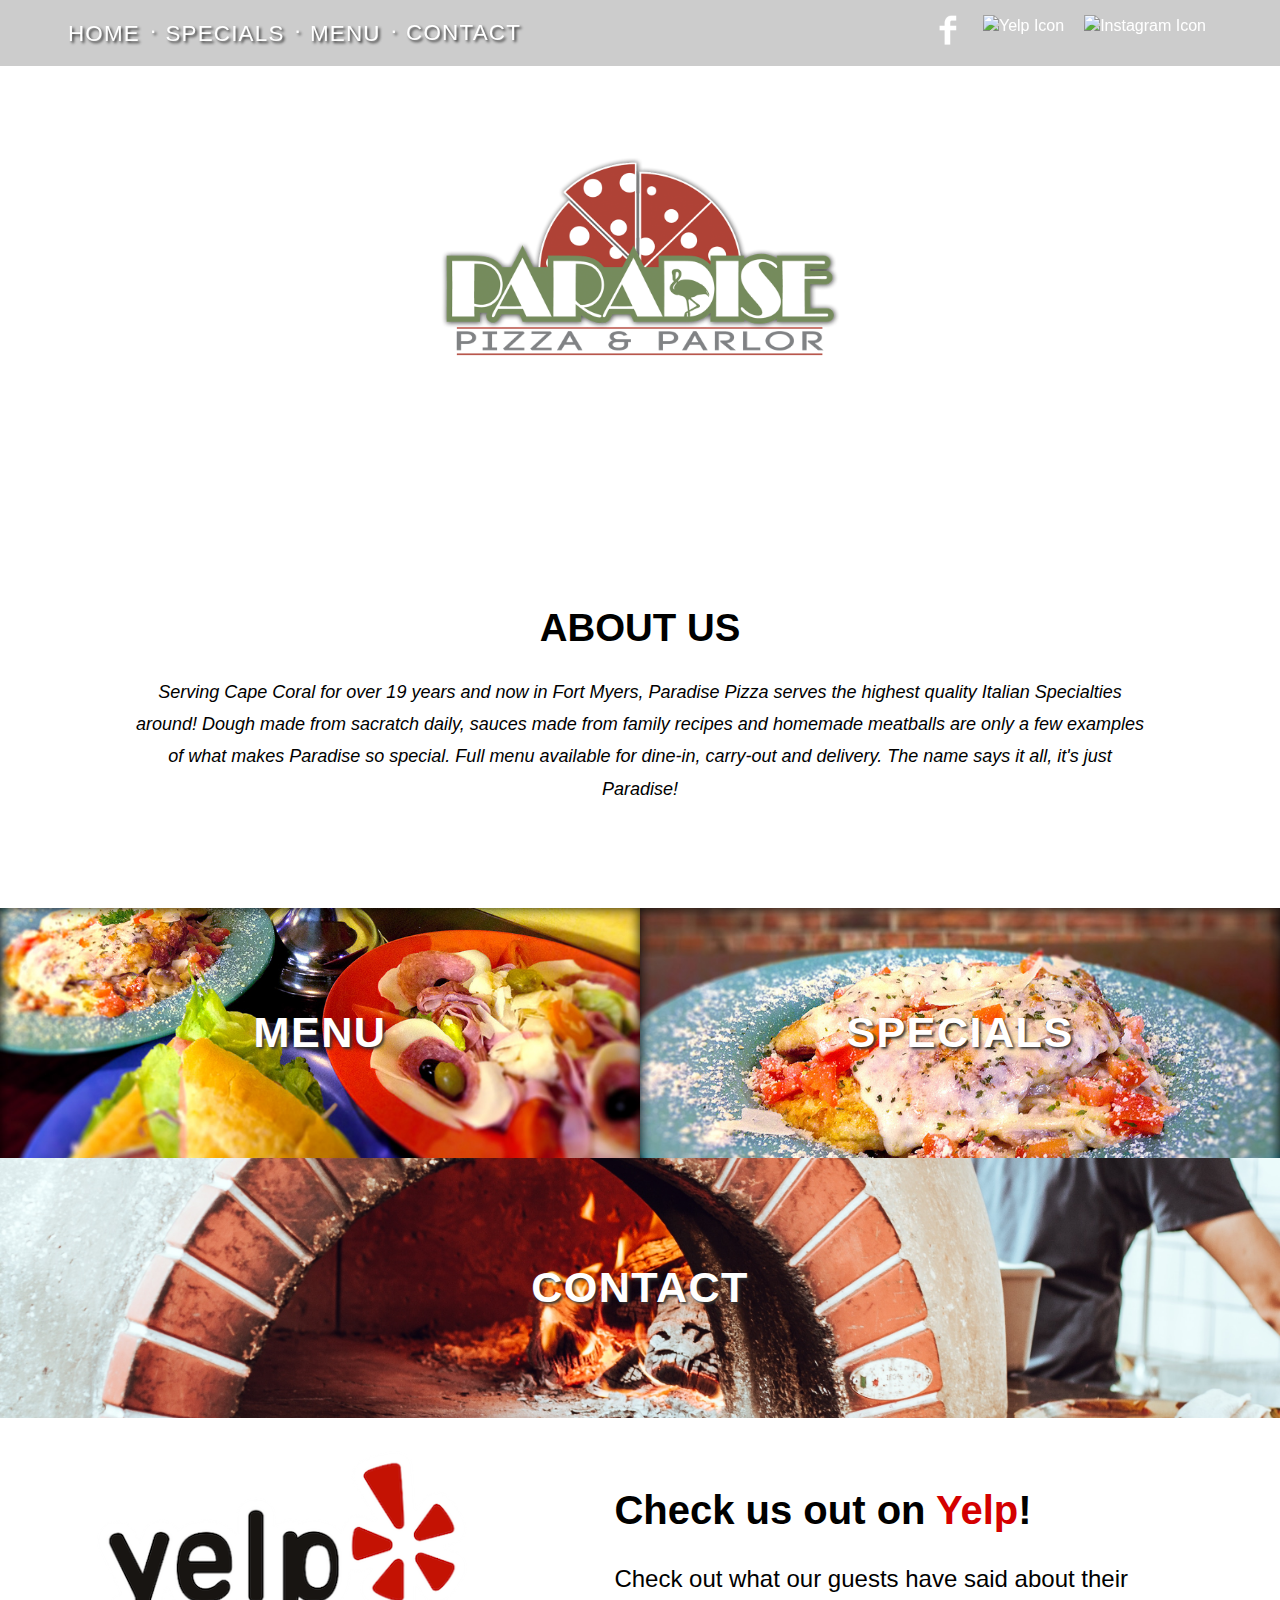
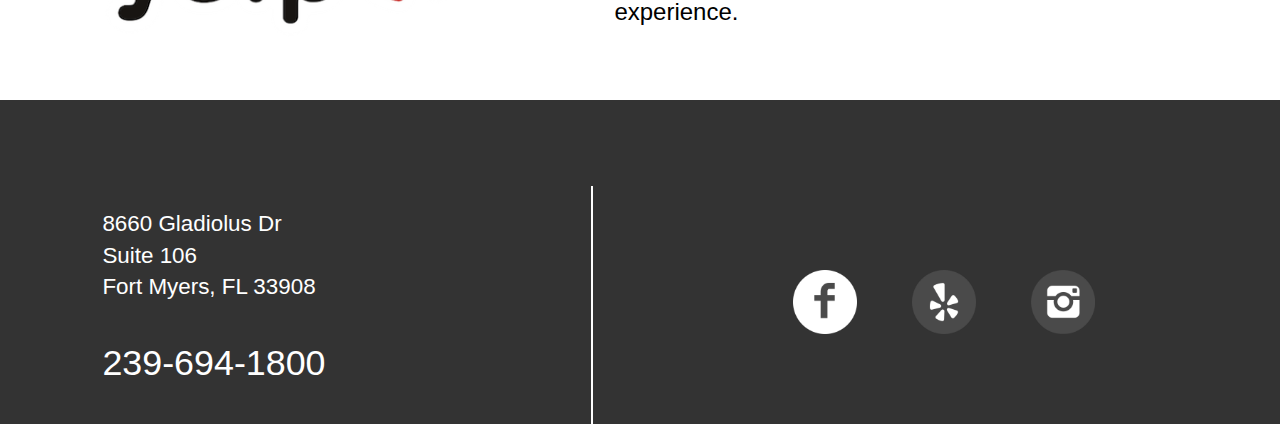
==== index.html @ 2bd7b30c "first draft of main page" ====
<!DOCTYPE html>
<html>
   <head>
      <meta charset="utf-8">
      <title>Paradise Pizza | Ft. Myers</title>
      <link rel="stylesheet" href="css/style.css">
      <meta name="viewport" content="width=device-width, initial-scale=1">
      <script
     src="https://code.jquery.com/jquery-2.2.4.min.js"
     integrity="sha256-BbhdlvQf/xTY9gja0Dq3HiwQF8LaCRTXxZKRutelT44="
     crossorigin="anonymous"></script>
   </head>
   <body>
      <header>
         <ul class="main-nav">
            <li><a id="item-1" href="#">HOME<span class="nav-dot">.</span></a></li>
            <li><a href="#">SPECIALS<span class="nav-dot">.</span></a></li>
            <li><a href="#">MENU<span class="nav-dot">.</span></a></li>
            <li><a id="item-4" href="#">CONTACT</a></li>
         </ul>
         <ul class="icons">
            <li><a class="item-5 item" href="#"><img src="images/Facebook_White_logo.png" alt="Facebook Icon"></a></li>
            <li><a class="item-6 item" href="#"><img src="images/Yelp_White_logo.png" alt="Yelp Icon"></a></li>
            <li><a class="item-7 item" href="#"><img src="images/IG_White_logo.png" alt="Instagram Icon"></a></li>
         </ul>
      </header>
      <main class="banner" data-stellar-background-ratio="0.5">
         <img class="banner-logo" src="images/Paradise-Main-Logo.png" alt="Paradise Pizza Logo">
      </main>
      <section class="about">
         <h1>ABOUT US</h1>
         <p><em>Serving Cape Coral for over 19 years and now in Fort Myers, Paradise Pizza serves the highest quality Italian Specialties around! Dough made from sacratch daily, sauces made from family recipes and homemade meatballs are only a few examples of what makes Paradise so special. Full menu available for dine-in, carry-out and delivery. The name says it all, it's just Paradise!</em></p>
      </section>
      <div class="mid">
         <section class="mid-container">
            <section class="menu">
               <h2><a href="#">MENU</a></h2>
            </section>
            <section class="specials">
               <h2><a href="#">SPECIALS</a></h2>
            </section>
         </section>
         <section class="contact">
            <h2><a href="#">CONTACT</a></h2>
         </section>
      </div>
      <section class="last">
         <div class="yelp-logo">
            <img src="images/front_page.png" alt="Yelp Icon">
         </div>
         <div class="yelp-description">
            <h3>Check us out on <span class="red">Yelp</span>!</h3>
            <p>Check out what our guests have said about their experience.</p>
         </div>
      </section>

      <footer>
         <div class="info">
            <p>8660 Gladiolus Dr<br/>
               Suite 106 <br/>
               Fort Myers, FL 33908</p>
            <p class="number">239-694-1800</p>
         </div>
         <ul class="icon-footer">
            <li><a href="#"><img src="images/facebook.png" alt="Facebook Icon"></a></li>
            <li><a href="#"><img src="images/yelp.png" alt="Yelp Icon"></a></li>
            <li><a href="#"><img src="images/instagram.png" alt="Instagram Icon"></a></li>
         </ul>

      </footer>
   <script src="js/jquery.stellar.min.js"></script>
   <script src="js/app.js"></script>
   </body>
</html>
---- css/style.css ----
/*******************************
       Base Element Styles
********************************/

* {
   box-sizing: border-box;
}

body {
   margin: 0 auto;
   padding: 0;
   line-height: 1.4;
   font-family: 'Helvetica Nueu', sans-serif;
}

ul {
  margin: 0;
  padding: 0;
  list-style: none;
}

a {
   text-decoration: none;
   color: white;
}

/*******************************
       Base Layout Styles
********************************/

.hidden {
  display: none;
}

header {
   width: 100%;
   background-color: rgba(0,0,0,0.2);
   z-index: 20;
}

.main-nav {
   margin: 0 5%;
   letter-spacing: 1.2px;
}

.main-nav a {
	text-align: center;
	display: block;
	padding: 10px 14px;
   color: white;
   text-transform: uppercase;
}

.main-nav a:hover {
	font-weight: bold;
}

.icons {
   margin: 0 5%;
}

.icons a {
   display: block;
}

.icons img:hover {
   opacity: .7;
}

main {
   background-attachment: fixed;
   margin: 0;
}

.banner {
   background: url('../images/splash.jpg');
   background-repeat: no-repeat;
   background-size: cover;
   width: 100%;
   display: flex;
   flex-direction: column;
   justify-content: center;
}

.banner-logo {
   margin: 0 auto;
}

.about {
   display: flex;
   flex-direction: column;
   text-align: center;
   width: 70vw;
   margin: 0 auto;
}

.mid-container {
   display: flex;
   flex-direction: row;
}

.menu {
   background: url('../images/slider_asstd.jpg');

}

.specials {
   background: url('../images/slider_pasta2.jpg');

}

.contact {
   background: url('../images/splash-contact.jpg');
   background-repeat: no-repeat;
   background-size: cover;
   background-position:  center 55%;
   width: 100%;
   height: 110px;
   display: flex;
   flex-direction: column;
   justify-content: center;
   text-align: center;
   color: white;
   text-shadow: 2px 2px 3px #333;
   letter-spacing: 1.4px;
}

.menu, .specials {
   background-repeat: no-repeat;
   background-size: cover;
   width: 50%;
   height: 150px;
   display: flex;
   flex-direction: column;
   justify-content: center;
   text-align: center;
   color: white;
   text-shadow: 2px 2px 3px #333;
   letter-spacing: 1.4px;
}

.menu:hover, .specials:hover, .contact:hover {
	opacity: 0.7;
}

.last {
   display: flex;
   flex-direction: row;
   align-items: center;
}

footer {
   padding-right: 8%;
}

footer, .icon-footer {
   background-color: #333;
   display: flex;
   justify-content: center;
   color: white;
   margin-top: 8%;
   padding-left: 8%;
}

.info {
   width: 50%;
   border-right: 2px solid white;
   margin-top: 8%;
   align-self: center;
}

.info p {
   margin-right: 20%;
}

.icon-footer {
   width: 50%;
   height: 50%;
   margin-left: 10%;
   display: flex;
   align-self: center;
}


.icon-footer li {
   margin-right: 15px;
}


/***************************
       MEDIA QUERIES
***************************/

@media only screen and (min-width: 320px) {
   header {
      background-color: #333;
   }

   #item-1 {
      padding-top: 4%;
   }

   #item-4 {
      padding-bottom: 4%;
   }

   .main-nav a {
      padding: 6px 6px;
      font-size: 1em;
   }

   .nav-dot {
      display: none;
   }

   .icons {
      display: none;
      justify-content: center;
   }

   .banner {
      background-position: 30% 110%;
      height: 30vh;
   }

   .banner-logo {
      margin: 0 auto 8% auto;
      width: 200px;
      position: relative;
   }

   .about h1 {
      margin-top: 8%;
      margin-bottom: 0;
      font-size: 1.8em;
   }

   .about p {
      font-size: .95em;
      margin-bottom: 10%;
      margin-top: 2%;
   }

   .last {
      padding-top: 25px;
      height: 20vh;
   }

   .yelp-logo {
      margin: 0 6%;
      width: 30%
   }
   .yelp-logo img {
      width: 38vw;
   }

   .yelp-description {
      margin: 0 6%;
   }

   .yelp-description h3 {
      font-size: 1.2em;
      letter-spacing: 1.4;
      margin-bottom: 0;
   }

   .yelp-description p {
      font-size: 0.85em;
      margin-top: 2%;
   }

   .red {
      color: #D40000;
   }

   .icon-footer img {
      width: 10vw;
   }

   .info {
      font-size: 0.82em;
   }

   .number {
      font-size: 1.25em;
      letter-spacing: 1.6;
   }
}

@media (min-width: 480px){
   header, .main-nav, .icons {
      display: flex;
   }

   header {
      background-color: rgba(0,0,0,0.2);
      justify-content: space-between;
      flex-direction: row;
      position: fixed;
   }

   .main-nav a {
      padding: 10px 2px;
      font-size: .85em;
      text-shadow: 2px 2px 3px #333;
   }

   #item-1 {
      padding-top: 10px;
   }

   #item-4 {
      padding-top: 15px;
      padding-bottom: 4%;
   }

   .nav-dot {
      display:inline;
      padding-left: 4px;
      vertical-align: super;
      text-align: center;
   }

   .icons img {
      width: 20px;
   }

   .icons a {
      padding: 15px 10px;
   }

   .banner {
      height: 40vh;
   }

   .banner-logo {
      margin: 0 auto 2% auto;
      width: 300px;
   }

   .about {
      width: 80vw;
   }
   .about h1 {
      font-size: 1.8em;
   }

   .about p {
      font-size: .95em;
      line-height: 1.6;
      margin-top: 0;
   }

   .menu, .specials {
      height: 250px;
      font-size: 1.2em;
   }

   .contact {
      height: 150px;
      font-size: 1.2em;
   }

   .last {
      padding-top: 40px;
   }

   .yelp-logo img {
      width: 32vw;
   }

   .yelp-description p {
      margin-top: 4%;
   }

   .icon-footer img {
      width: 8vw;
   }

}

@media (min-width: 720px){
   .main-nav a {
   	padding: 10px 4px;
   }

   #item-1 {
      padding-top: 10px;
   }

   #item-4 {
      padding-bottom: 4%;
   }

   .main-nav a {
      font-size: 1.05em;
   }

   .nav-dot {
      padding-left: 10px;
   }

   .icons img {
      width: 25px;
   }

   .banner {
      height: 50vh;
   }

   .banner-logo {
      height: 200px;
      width: 400px;
   }

   .about h1 {
      font-size: 2.2em;
      margin-top: 6%;
      margin-bottom: 2%;
   }

   .about p {
      font-size: 1.05em;
      line-height: 1.65;
   }

   .menu, .specials, .contact {
      font-size: 1.6em;
   }

   .contact {
      height: 200px;
   }

   .last {
      padding-top: 60px;
   }

   .yelp-description h3 {
      font-size: 2em;

   }
   .yelp-description p {
      margin-top: 4%;
      font-size: 1em;
   }

   .icon-footer img {
      width: 6vw;
      margin-right: 20px;
   }

   .info {
      font-size: 1em;
   }

   .number {
      font-size: 1.4em;
      letter-spacing: 1.6;
   }


}

@media (min-width: 1025px){

   #item-4 {
      padding-top: 17px;
      padding-bottom: 4%;
   }

   .icons img {
      width: 30px;
   }

   .main-nav a {
      font-size: 1.4em;
   }

   .banner {
      height: 60vh;
   }

   .about h1 {
      font-size: 2.4em;
      margin-top: 6%;
      margin-bottom: 2%;
   }

   .about p {
      font-size: 1.125em;
      line-height: 1.8;
   }

   .menu, .specials, .contact {
      font-size: 1.8em;
   }

   .contact {
      height: 260px;
   }

   .last {
      padding-top: 80px;
   }

   .yelp-description h3 {
      font-size: 2.5em;

   }
   .yelp-description p {
      font-size: 1.5em;
      flex-flow: wrap;
   }

   .icon-footer {
      margin-left: 8%;
   }

   .icon-footer img {
      width: 5vw;
      margin-right: 40px;
   }

   .info {
      font-size: 1.4em;
   }

   .number {
      font-size: 1.6em;
      letter-spacing: 1.6;
   }

}
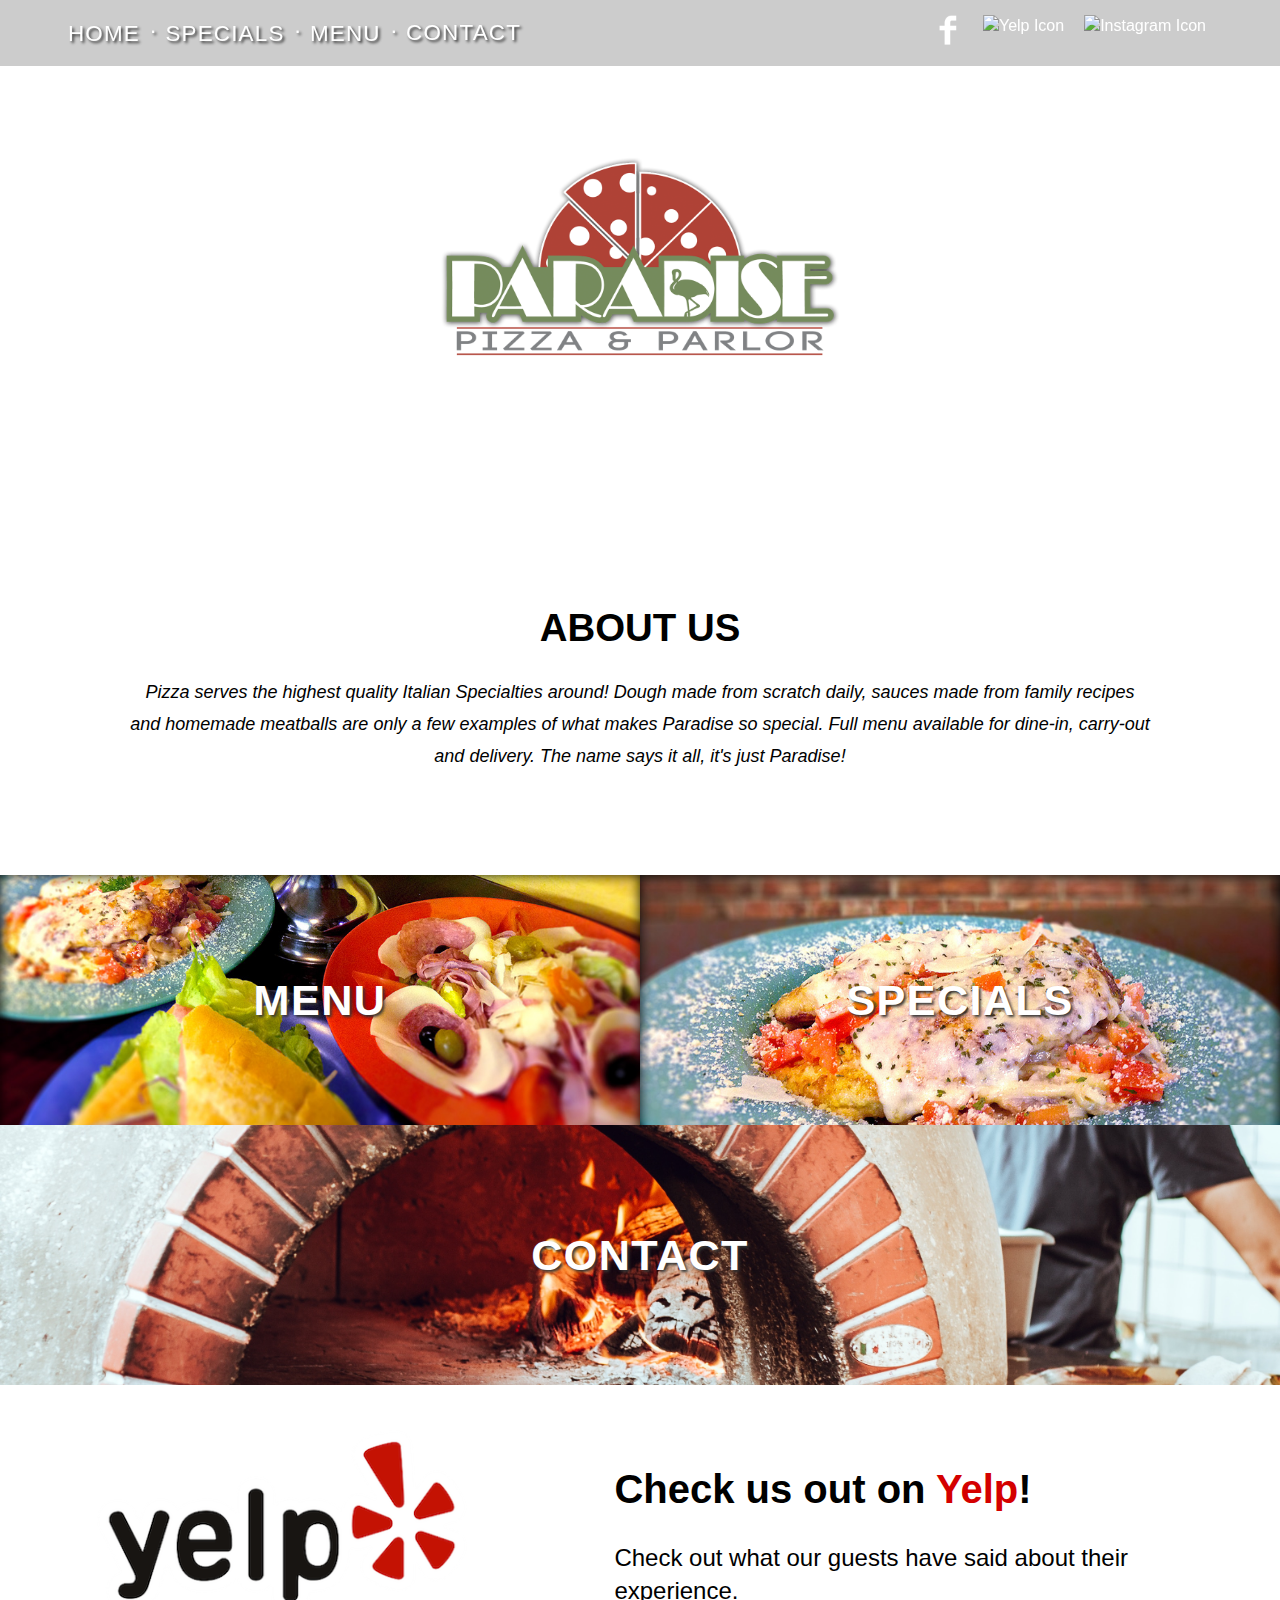
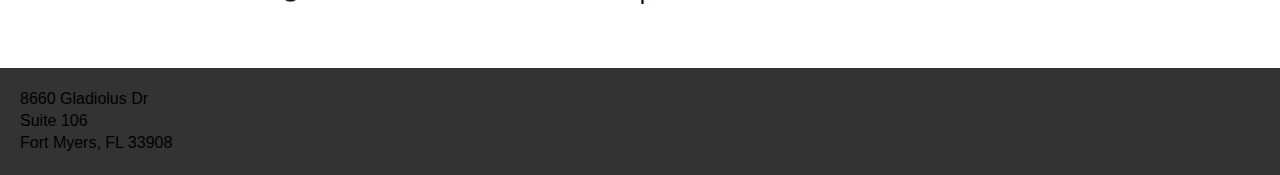
==== commit 2750d447: "changed the padding on yelp section" ====
--- a/index.html
+++ b/index.html
@@ -29,7 +29,7 @@
       </main>
       <section class="about">
          <h1>ABOUT US</h1>
-         <p><em>Serving Cape Coral for over 19 years and now in Fort Myers, Paradise Pizza serves the highest quality Italian Specialties around! Dough made from sacratch daily, sauces made from family recipes and homemade meatballs are only a few examples of what makes Paradise so special. Full menu available for dine-in, carry-out and delivery. The name says it all, it's just Paradise!</em></p>
+         <p><em>Pizza serves the highest quality Italian Specialties around! Dough made from scratch daily, sauces made from family recipes and homemade meatballs are only a few examples of what makes Paradise so special. Full menu available for dine-in, carry-out and delivery. The name says it all, it's just Paradise!</em></p>
       </section>
       <div class="mid">
          <section class="mid-container">
@@ -53,10 +53,17 @@
             <p>Check out what our guests have said about their experience.</p>
          </div>
       </section>
+      <footer>
+         <section>
+            <p>8660 Gladiolus Dr<br/>
+               Suite 106 <br/>
+               Fort Myers, FL 33908</p>
+         </section>
+      </footer>
 
-      <footer>
+      <!-- <footer>
          <div class="info">
-            <p>8660 Gladiolus Dr<br/>
+            <p class="address">8660 Gladiolus Dr<br/>
                Suite 106 <br/>
                Fort Myers, FL 33908</p>
             <p class="number">239-694-1800</p>
@@ -67,7 +74,7 @@
             <li><a href="#"><img src="images/instagram.png" alt="Instagram Icon"></a></li>
          </ul>
 
-      </footer>
+      </footer> -->
    <script src="js/jquery.stellar.min.js"></script>
    <script src="js/app.js"></script>
    </body>
--- a/css/style.css
+++ b/css/style.css
@@ -1,10 +1,6 @@
 /*******************************
        Base Element Styles
 ********************************/
-
-* {
-   box-sizing: border-box;
-}
 
 body {
    margin: 0 auto;
@@ -150,7 +146,19 @@
 }
 
 footer {
+   /*margin-top: 2%;*/
+   background-color: #333;
+   position: inherit;
+   padding: 20px;
+}
+
+footer p {
+   margin: 0 auto;
+}
+
+/*footer {
    padding-right: 8%;
+   margin-top: 100px;
 }
 
 footer, .icon-footer {
@@ -158,22 +166,26 @@
    display: flex;
    justify-content: center;
    color: white;
-   margin-top: 8%;
    padding-left: 8%;
-}
+}*/
 
 .info {
    width: 50%;
    border-right: 2px solid white;
-   margin-top: 8%;
    align-self: center;
+
 }
 
 .info p {
    margin-right: 20%;
 }
 
-.icon-footer {
+.address {
+   padding-top: 50px;
+
+}
+
+/*.icon-footer {
    width: 50%;
    height: 50%;
    margin-left: 10%;
@@ -184,7 +196,7 @@
 
 .icon-footer li {
    margin-right: 15px;
-}
+}*/
 
 
 /***************************
@@ -242,7 +254,8 @@
    }
 
    .last {
-      padding-top: 25px;
+      padding-top: 2%;
+      padding-bottom: 2%;
       height: 20vh;
    }
 
@@ -273,9 +286,9 @@
       color: #D40000;
    }
 
-   .icon-footer img {
-      width: 10vw;
-   }
+   /*.icon-footer img {
+      width: 25px;
+   }*/
 
    .info {
       font-size: 0.82em;
@@ -361,9 +374,9 @@
       font-size: 1.2em;
    }
 
-   .last {
+   /*.last {
       padding-top: 40px;
-   }
+   }*/
 
    .yelp-logo img {
       width: 32vw;
@@ -373,9 +386,9 @@
       margin-top: 4%;
    }
 
-   .icon-footer img {
-      width: 8vw;
-   }
+   /*.icon-footer img {
+      width: 25px;
+   }*/
 
 }
 
@@ -432,9 +445,9 @@
       height: 200px;
    }
 
-   .last {
+   /*.last {
       padding-top: 60px;
-   }
+   }*/
 
    .yelp-description h3 {
       font-size: 2em;
@@ -445,10 +458,10 @@
       font-size: 1em;
    }
 
-   .icon-footer img {
-      width: 6vw;
+   /*.icon-footer img {
+      width: 30px;
       margin-right: 20px;
-   }
+   }*/
 
    .info {
       font-size: 1em;
@@ -501,7 +514,8 @@
    }
 
    .last {
-      padding-top: 80px;
+      padding-top: 4%;
+      padding-bottom: 4%;
    }
 
    .yelp-description h3 {
@@ -513,21 +527,21 @@
       flex-flow: wrap;
    }
 
-   .icon-footer {
+   /*.icon-footer {
       margin-left: 8%;
    }
 
    .icon-footer img {
-      width: 5vw;
+      width: 35px;
       margin-right: 40px;
-   }
+   }*/
 
    .info {
+      font-size: 1.05em;
+   }
+
+   .number {
       font-size: 1.4em;
-   }
-
-   .number {
-      font-size: 1.6em;
       letter-spacing: 1.6;
    }
 
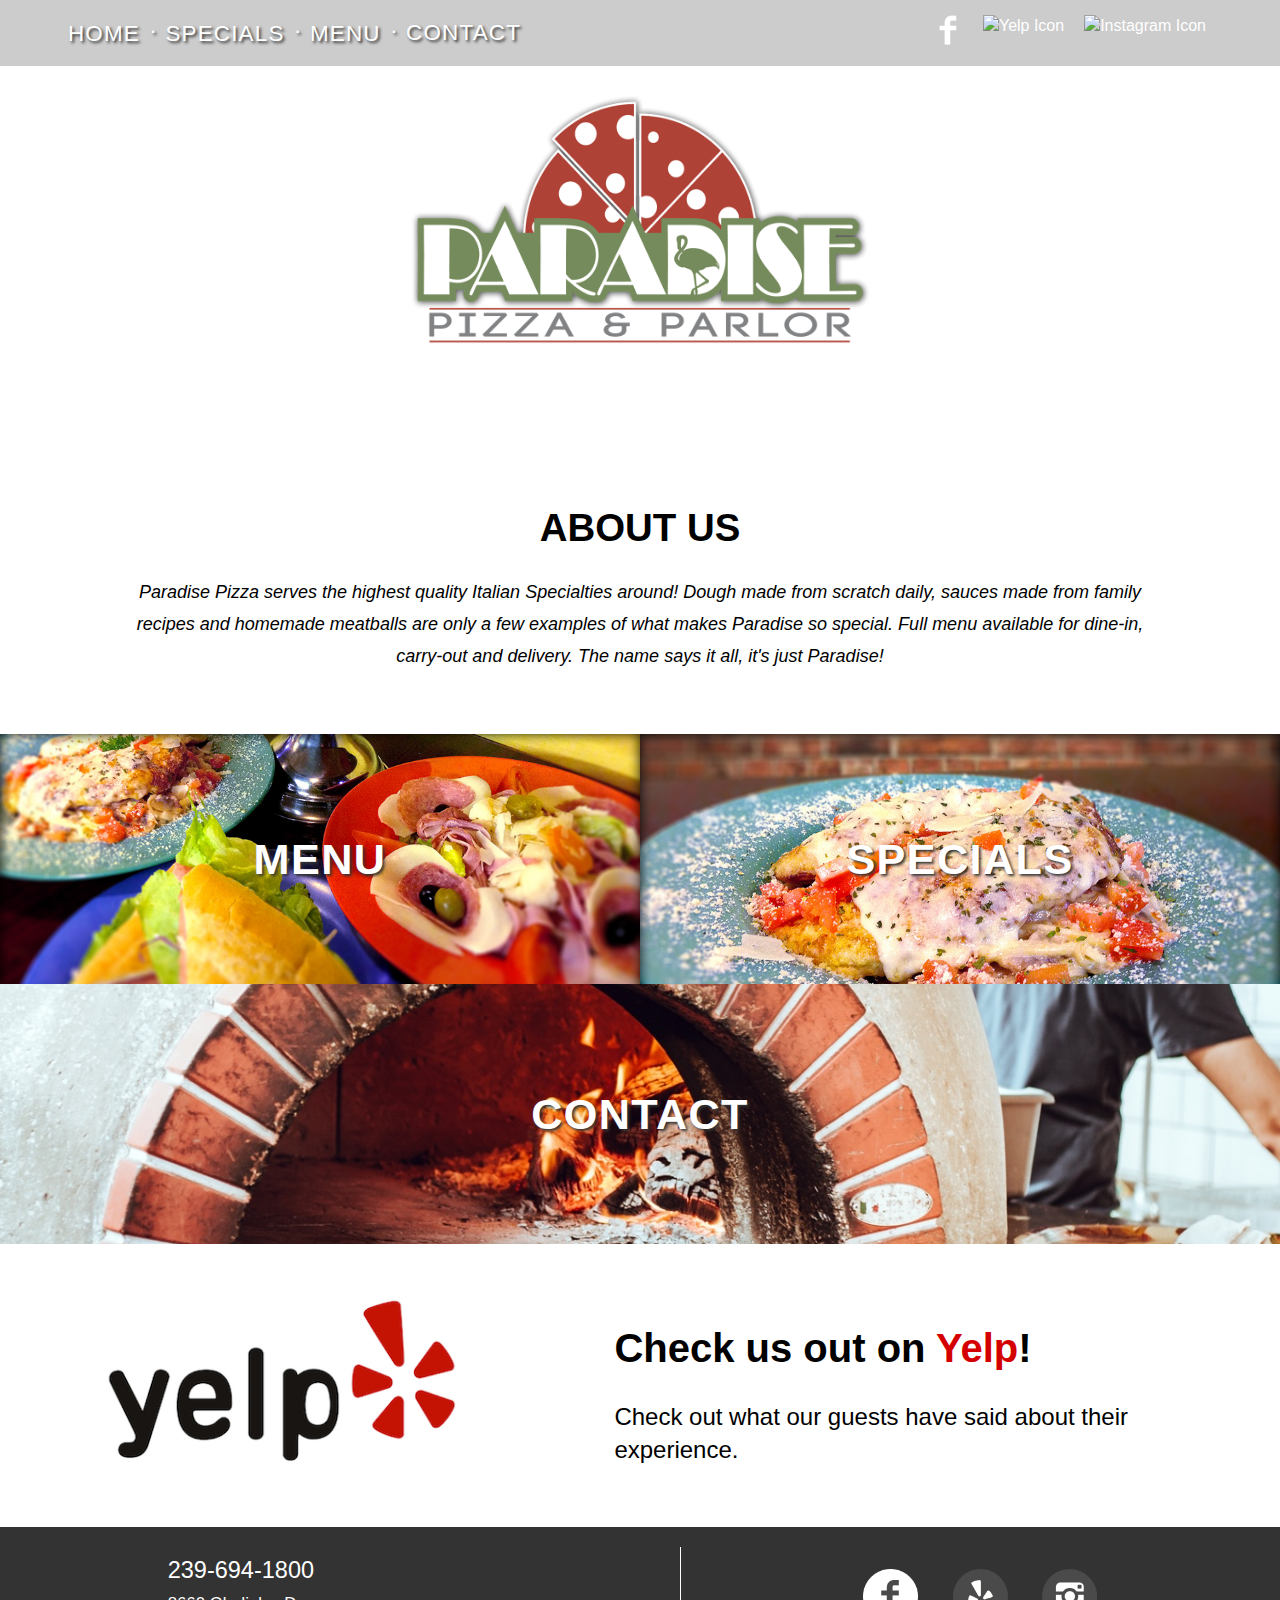
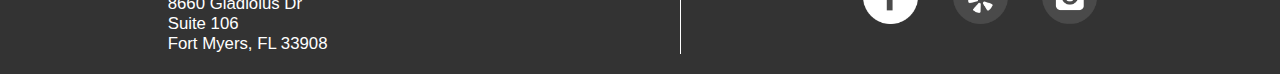
==== commit ef9710c2: "fixed footer and margins for banner section" ====
--- a/index.html
+++ b/index.html
@@ -29,7 +29,7 @@
       </main>
       <section class="about">
          <h1>ABOUT US</h1>
-         <p><em>Pizza serves the highest quality Italian Specialties around! Dough made from scratch daily, sauces made from family recipes and homemade meatballs are only a few examples of what makes Paradise so special. Full menu available for dine-in, carry-out and delivery. The name says it all, it's just Paradise!</em></p>
+         <p><em>Paradise Pizza serves the highest quality Italian Specialties around! Dough made from scratch daily, sauces made from family recipes and homemade meatballs are only a few examples of what makes Paradise so special. Full menu available for dine-in, carry-out and delivery. The name says it all, it's just Paradise!</em></p>
       </section>
       <div class="mid">
          <section class="mid-container">
@@ -54,10 +54,22 @@
          </div>
       </section>
       <footer>
-         <section>
-            <p>8660 Gladiolus Dr<br/>
-               Suite 106 <br/>
-               Fort Myers, FL 33908</p>
+         <section class="footer">
+            <div class="info">
+               <p class="number">239-694-1800</p>
+               <p>8660 Gladiolus Dr<br/>
+                  Suite 106 <br/>
+                  Fort Myers, FL 33908
+               </p>
+            </div>
+            <div class="icons icons-footer-container">
+               <ul class="icon-footer">
+                  <li><a href="#"><img src="images/facebook.png" alt="Facebook Icon"></a></li>
+                  <li><a href="#"><img src="images/yelp.png" alt="Yelp Icon"></a></li>
+                  <li><a href="#"><img src="images/instagram.png" alt="Instagram Icon"></a></li>
+               </ul>
+            </div>
+
          </section>
       </footer>
 
--- a/css/style.css
+++ b/css/style.css
@@ -146,34 +146,33 @@
 }
 
 footer {
-   /*margin-top: 2%;*/
+   display: flex;
+   flex-direction: column;
    background-color: #333;
    position: inherit;
-   padding: 20px;
+   color: white;
+}
+
+.footer {
+   display: flex;
+   flex-direction: row;
+   align-items: center;
 }
 
 footer p {
-   margin: 0 auto;
-}
-
-/*footer {
-   padding-right: 8%;
-   margin-top: 100px;
-}
-
-footer, .icon-footer {
-   background-color: #333;
-   display: flex;
-   justify-content: center;
-   color: white;
-   padding-left: 8%;
-}*/
+   margin: 10px auto 0 auto;
+   line-height: normal;
+}
+
+.icon-footer {
+   display: inline-block;
+}
 
 .info {
-   width: 50%;
-   border-right: 2px solid white;
-   align-self: center;
-
+   display: inline-block;
+   width: 40%;
+   margin: 20px 0 20px auto;
+   border-right: 1px solid white;
 }
 
 .info p {
@@ -182,22 +181,19 @@
 
 .address {
    padding-top: 50px;
-
-}
-
-/*.icon-footer {
-   width: 50%;
-   height: 50%;
-   margin-left: 10%;
-   display: flex;
-   align-self: center;
-}
-
+}
+
+.icons-footer-container {
+   margin: 0 auto;
+}
 
 .icon-footer li {
-   margin-right: 15px;
-}*/
-
+   display: inline-block;
+}
+
+.icon-footer li a {
+   text-align: center;
+}
 
 /***************************
        MEDIA QUERIES
@@ -232,11 +228,13 @@
 
    .banner {
       background-position: 30% 110%;
-      height: 30vh;
+      /*height: 30vh;*/
+      height: 220px;
+
    }
 
    .banner-logo {
-      margin: 0 auto 8% auto;
+      margin: 0 auto 6% auto;
       width: 200px;
       position: relative;
    }
@@ -249,7 +247,7 @@
 
    .about p {
       font-size: .95em;
-      margin-bottom: 10%;
+      margin-bottom: 8%;
       margin-top: 2%;
    }
 
@@ -286,10 +284,6 @@
       color: #D40000;
    }
 
-   /*.icon-footer img {
-      width: 25px;
-   }*/
-
    .info {
       font-size: 0.82em;
    }
@@ -297,6 +291,15 @@
    .number {
       font-size: 1.25em;
       letter-spacing: 1.6;
+   }
+
+   .icons-footer-container {
+      display: flex;
+   }
+
+   .icons-footer-container img {
+      width: 45px;
+      margin: 0 5px;
    }
 }
 
@@ -309,7 +312,7 @@
       background-color: rgba(0,0,0,0.2);
       justify-content: space-between;
       flex-direction: row;
-      position: fixed;
+      position: absolute;
    }
 
    .main-nav a {
@@ -343,17 +346,20 @@
    }
 
    .banner {
-      height: 40vh;
+      /*height: 40vh;*/
+      height: 280px;
+
    }
 
    .banner-logo {
-      margin: 0 auto 2% auto;
-      width: 300px;
+      margin: 0 auto;
+      width: 280px;
    }
 
    .about {
       width: 80vw;
    }
+
    .about h1 {
       font-size: 1.8em;
    }
@@ -386,9 +392,9 @@
       margin-top: 4%;
    }
 
-   /*.icon-footer img {
-      width: 25px;
-   }*/
+   .icons-footer-container img {
+      width: 45px;
+   }
 
 }
 
@@ -418,7 +424,8 @@
    }
 
    .banner {
-      height: 50vh;
+      /*height: 50vh;*/
+      height: 380px;
    }
 
    .banner-logo {
@@ -433,6 +440,7 @@
    }
 
    .about p {
+      margin-bottom: 6%;
       font-size: 1.05em;
       line-height: 1.65;
    }
@@ -458,11 +466,6 @@
       font-size: 1em;
    }
 
-   /*.icon-footer img {
-      width: 30px;
-      margin-right: 20px;
-   }*/
-
    .info {
       font-size: 1em;
    }
@@ -472,6 +475,10 @@
       letter-spacing: 1.6;
    }
 
+   .icons-footer-container img {
+      width: 50px;
+   }
+
 
 }
 
@@ -491,12 +498,17 @@
    }
 
    .banner {
-      height: 60vh;
+      /*height: 60vh;*/
+      height: 440px;
+   }
+
+   .banner-logo {
+      height: 250px;
+      width: 460px;
    }
 
    .about h1 {
       font-size: 2.4em;
-      margin-top: 6%;
       margin-bottom: 2%;
    }
 
@@ -527,15 +539,6 @@
       flex-flow: wrap;
    }
 
-   /*.icon-footer {
-      margin-left: 8%;
-   }
-
-   .icon-footer img {
-      width: 35px;
-      margin-right: 40px;
-   }*/
-
    .info {
       font-size: 1.05em;
    }
@@ -545,4 +548,8 @@
       letter-spacing: 1.6;
    }
 
-}
+   .icons-footer-container img {
+      width: 55px;
+   }
+
+}
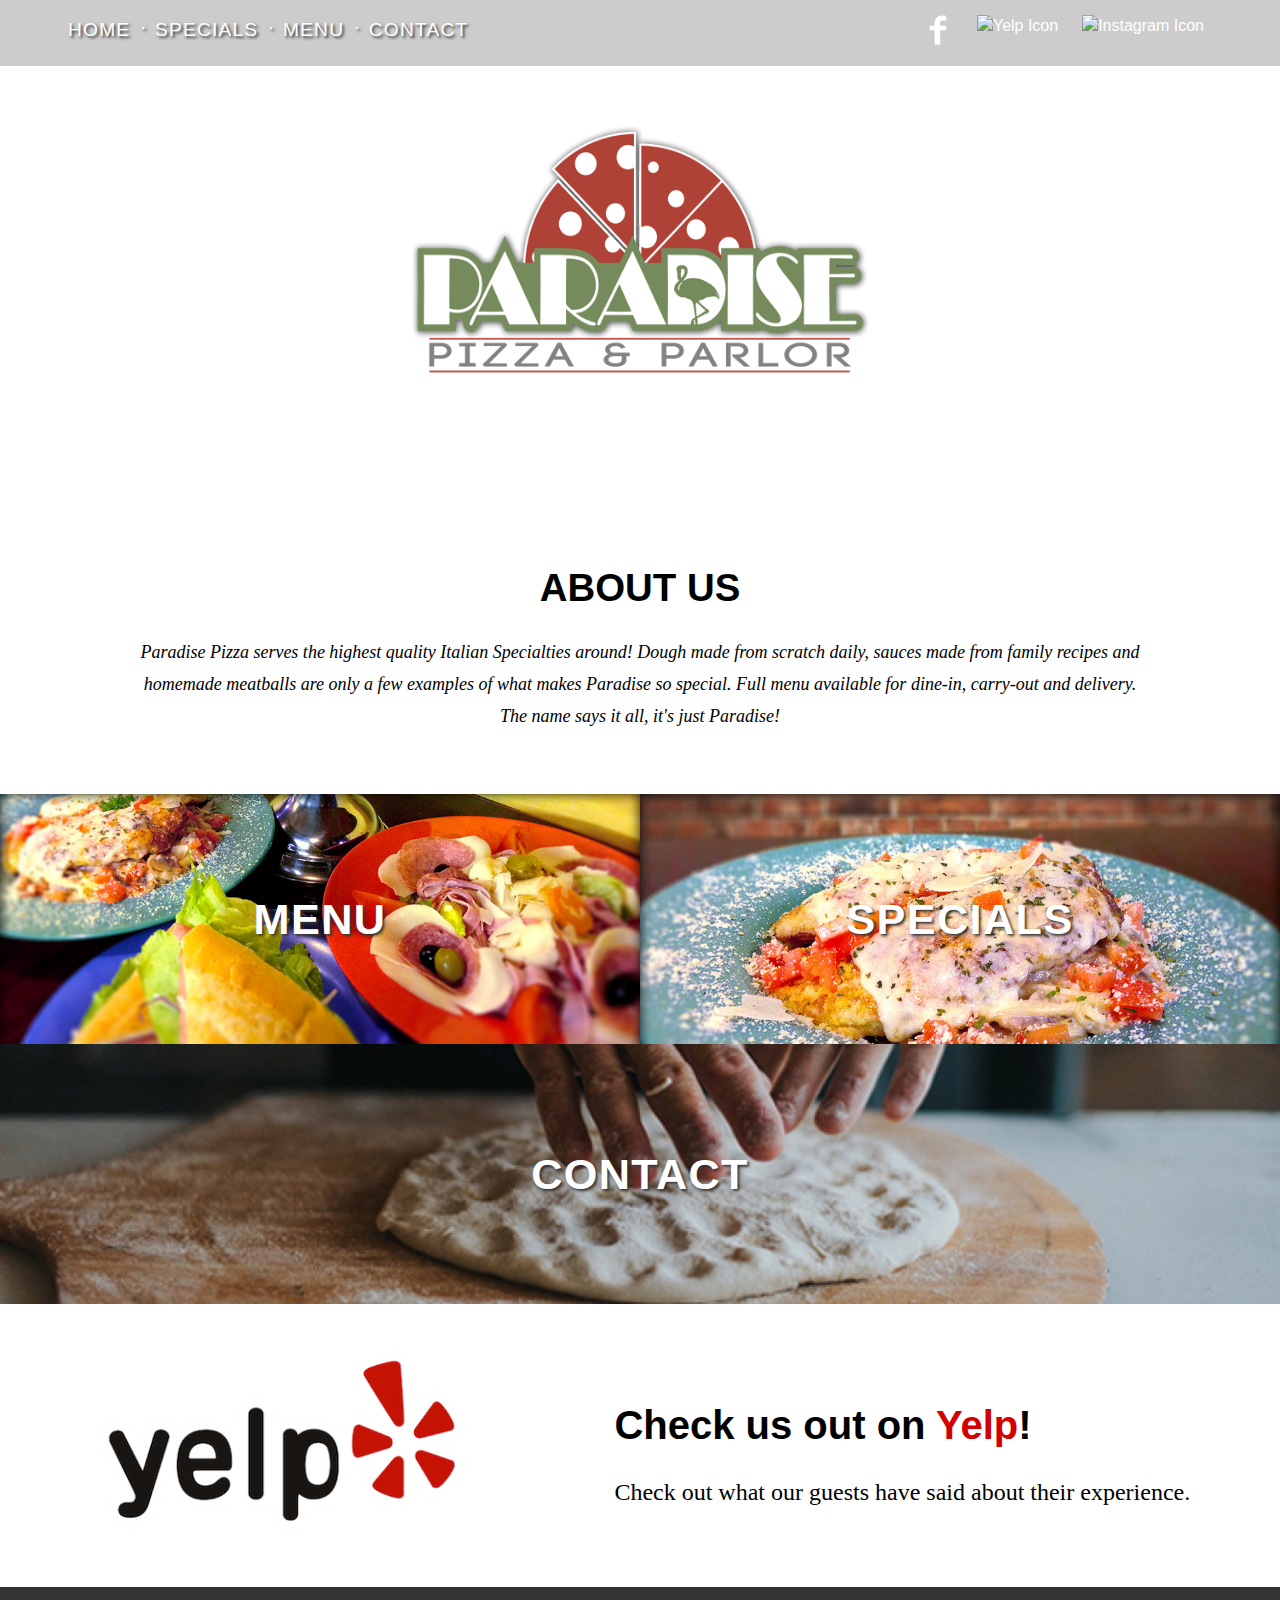
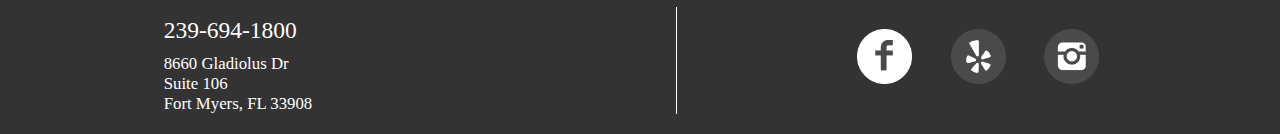
==== commit 44a6d0c7: "added google maps to contact page and modified font" ====
--- a/index.html
+++ b/index.html
@@ -3,25 +3,53 @@
    <head>
       <meta charset="utf-8">
       <title>Paradise Pizza | Ft. Myers</title>
+      <link rel="stylesheet" href="css/header-footer.css">
       <link rel="stylesheet" href="css/style.css">
       <meta name="viewport" content="width=device-width, initial-scale=1">
       <script
      src="https://code.jquery.com/jquery-2.2.4.min.js"
      integrity="sha256-BbhdlvQf/xTY9gja0Dq3HiwQF8LaCRTXxZKRutelT44="
      crossorigin="anonymous"></script>
+     <script>
+     (function(i,s,o,g,r,a,m){i['GoogleAnalyticsObject']=r;i[r]=i[r]||function(){
+        (i[r].q=i[r].q||[]).push(arguments)},i[r].l=1*new Date();a=s.createElement(o),
+        m=s.getElementsByTagName(o)[0];a.async=1;a.src=g;m.parentNode.insertBefore(a,m)
+     })(window,document,'script','https://www.google-analytics.com/analytics.js','ga');
+
+     ga('create', 'UA-103733063-1', 'auto');
+     ga('require', 'displayfeatures');
+     ga('send', 'pageview');
+
+     </script>
    </head>
    <body>
       <header>
+         <!--Mobile Nav -->
+         <div class="menu-toggle openBtn">
+            <div class="hamburger"></div>
+         </div>
+      <div id="nav" class="overlay">
+         <div class="mobile-header">
+            <a href="#" class="closeBtn">&times;</a>
+         </div>
+         <nav class="mobile overlay">
+            <a href="index.html">HOME</a>
+            <a href="specials.html">SPECIALS</a>
+            <a href="menu.html">MENU</a>
+            <a href="contact.html">CONTACT</a>
+         </nav>
+      </div>
+      <!--End Mobile Nav -->
          <ul class="main-nav">
-            <li><a id="item-1" href="#">HOME<span class="nav-dot">.</span></a></li>
-            <li><a href="#">SPECIALS<span class="nav-dot">.</span></a></li>
-            <li><a href="#">MENU<span class="nav-dot">.</span></a></li>
-            <li><a id="item-4" href="#">CONTACT</a></li>
+            <li><a id="item-1" href="index.html">HOME<span class="nav-dot">.</span></a></li>
+            <li><a href="specials.html">SPECIALS<span class="nav-dot">.</span></a></li>
+            <li><a href="menu.html">MENU<span class="nav-dot">.</span></a></li>
+            <li><a id="item-4" href="contact.html">CONTACT</a></li>
          </ul>
          <ul class="icons">
-            <li><a class="item-5 item" href="#"><img src="images/Facebook_White_logo.png" alt="Facebook Icon"></a></li>
-            <li><a class="item-6 item" href="#"><img src="images/Yelp_White_logo.png" alt="Yelp Icon"></a></li>
-            <li><a class="item-7 item" href="#"><img src="images/IG_White_logo.png" alt="Instagram Icon"></a></li>
+            <li><a class="item-5 item" href="https://www.facebook.com/Paradise-Pizza-Ft-Myers-403911583098489/?fref=ts" target="_blank"><img src="images/Facebook_White_logo.png" alt="Facebook Icon"></a></li>
+            <li><a class="item-6 item" href="https://www.yelp.com/biz/paradise-pizza-fort-myers-fort-myers-2" target="_blank"><img src="images/Yelp_White_logo.png" alt="Yelp Icon"></a></li>
+            <li><a class="item-7 item" href="https://www.instagram.com/paradisepizzafm/" target="_blank"><img src="images/IG_White_logo.png" alt="Instagram Icon"></a></li>
          </ul>
       </header>
       <main class="banner" data-stellar-background-ratio="0.5">
@@ -34,19 +62,19 @@
       <div class="mid">
          <section class="mid-container">
             <section class="menu">
-               <h2><a href="#">MENU</a></h2>
+               <h2><a href="menu.html">MENU</a></h2>
             </section>
             <section class="specials">
-               <h2><a href="#">SPECIALS</a></h2>
+               <h2><a href="specials.html">SPECIALS</a></h2>
             </section>
          </section>
          <section class="contact">
-            <h2><a href="#">CONTACT</a></h2>
+            <h2><a href="contact.html">CONTACT</a></h2>
          </section>
       </div>
       <section class="last">
          <div class="yelp-logo">
-            <img src="images/front_page.png" alt="Yelp Icon">
+            <a href="https://www.yelp.com/biz/paradise-pizza-fort-myers-fort-myers-2" target="_blank"><img src="images/front_page.png" alt="Yelp Icon"></a>
          </div>
          <div class="yelp-description">
             <h3>Check us out on <span class="red">Yelp</span>!</h3>
@@ -54,6 +82,7 @@
          </div>
       </section>
       <footer>
+         <a id="scroll-to-top" href="#" title="Scroll to Top" style="display: inline; opacity:1">Top</a>
          <section class="footer">
             <div class="info">
                <p class="number">239-694-1800</p>
@@ -64,29 +93,13 @@
             </div>
             <div class="icons icons-footer-container">
                <ul class="icon-footer">
-                  <li><a href="#"><img src="images/facebook.png" alt="Facebook Icon"></a></li>
-                  <li><a href="#"><img src="images/yelp.png" alt="Yelp Icon"></a></li>
-                  <li><a href="#"><img src="images/instagram.png" alt="Instagram Icon"></a></li>
+                  <li><a href="https://www.facebook.com/Paradise-Pizza-Ft-Myers-403911583098489/?fref=ts" target="_blank"><img src="images/facebook.png" alt="Facebook Icon"></a></li>
+                  <li><a href="https://www.yelp.com/biz/paradise-pizza-fort-myers-fort-myers-2" target="_blank"><img src="images/yelp.png" alt="Yelp Icon"></a></li>
+                  <li><a href="https://www.instagram.com/paradisepizzafm/" target="_blank"><img src="images/instagram.png" alt="Instagram Icon"></a></li>
                </ul>
             </div>
-
          </section>
       </footer>
-
-      <!-- <footer>
-         <div class="info">
-            <p class="address">8660 Gladiolus Dr<br/>
-               Suite 106 <br/>
-               Fort Myers, FL 33908</p>
-            <p class="number">239-694-1800</p>
-         </div>
-         <ul class="icon-footer">
-            <li><a href="#"><img src="images/facebook.png" alt="Facebook Icon"></a></li>
-            <li><a href="#"><img src="images/yelp.png" alt="Yelp Icon"></a></li>
-            <li><a href="#"><img src="images/instagram.png" alt="Instagram Icon"></a></li>
-         </ul>
-
-      </footer> -->
    <script src="js/jquery.stellar.min.js"></script>
    <script src="js/app.js"></script>
    </body>
--- a/css/header-footer.css
+++ b/css/header-footer.css
@@ -0,0 +1,363 @@
+/*******************************
+       Base Element Styles
+********************************/
+
+body {
+   max-height: 100%;
+   margin: 0 auto;
+   padding: 0;
+   line-height: 1.4;
+   font-family: 'Helvetica Nueu', sans-serif;
+}
+
+ul {
+  margin: 0;
+  padding: 0;
+  list-style: none;
+}
+
+a {
+   text-decoration: none;
+   color: white;
+}
+
+/*******************************
+       Base Layout Styles
+********************************/
+
+header {
+   width: 100%;
+   background-color: rgba(0,0,0,0.2);
+   z-index: 20;
+}
+
+main {
+   background-attachment: fixed;
+   margin: 0;
+}
+
+.main-nav, nav {
+   margin: 0 5%;
+   letter-spacing: 1.2px;
+}
+
+.main-nav a, nav a {
+	text-align: center;
+	display: block;
+	padding: 10px 14px;
+   color: white;
+   text-transform: uppercase;
+}
+
+.main-nav a:hover, nav a:hover {
+	font-weight: bold;
+   letter-spacing: 2.2px;
+}
+
+.icons {
+   margin: 0 5%;
+}
+
+.icons a {
+   display: block;
+}
+
+.icons img:hover {
+   opacity: .7;
+}
+
+footer {
+   display: flex;
+   flex-direction: column;
+   background-color: #333;
+   position: inherit;
+   color: white;
+}
+
+.footer {
+   display: flex;
+   flex-direction: row;
+   align-items: center;
+}
+
+footer p {
+   margin: 10px auto 0 auto;
+   line-height: normal;
+}
+
+.icon-footer {
+   display: inline-block;
+}
+
+.info {
+   display: inline-block;
+   width: 40%;
+   margin: 20px 0 20px auto;
+   border-right: 1px solid white;
+}
+
+.info p {
+   margin-right: 20%;
+}
+
+.icons-footer-container {
+   margin: 0 auto;
+}
+
+.icon-footer li {
+   display: inline-block;
+}
+
+.icon-footer li a {
+   text-align: center;
+}
+
+/***************************
+       MEDIA QUERIES
+***************************/
+
+@media only screen and (min-width: 320px) {
+
+   /*.menu-toggle.active .hamburger {
+      background-color: rgba(0,0,0,0);
+   }
+
+   .menu-toggle.active .hamburger:before {
+      top: 2%;
+      transform: rotate(45deg);
+   }
+
+   .menu-toggle.active .hamburger:after {
+      bottom: 6%;
+      transform: rotate(135deg);
+   }*/
+
+   .main-nav, .nav-dot {
+      display: none;
+   }
+
+
+   .overlay a {
+      display: block;
+   }
+
+   .menu-toggle {
+     padding: 1em 0.8em;
+     position: absolute;
+     cursor: pointer;
+     z-index: 100;
+     margin-top: 15px;
+     margin-left: 8px;
+     background-color: rgba(0, 0, 0, 0.2);
+     border-radius: 4px;
+   }
+
+
+   .hamburger, .hamburger::before,
+   .hamburger::after {
+      content: '';
+      display: block;
+      background: #FFF;
+      height: 3px;
+      width: 1.4em;
+      border-radius: 3px;
+      /*position: absolute;*/
+      transition: .5s;
+   }
+
+   .hamburger::before {
+      transform: translateY(-8px);
+   }
+
+   .hamburger::after {
+      transform: translateY(5px);
+   }
+
+   .overlay {
+      position: fixed;
+      top: 0;
+      left: 0;
+      width: 0%;
+      height: 48%;
+      background-color: #333;
+      overflow-x: hidden;
+      z-index: 1000;
+      transition: all 0.5s;
+   }
+
+   .mobile {
+      position: relative;
+      top: 0;
+      width: 100%;
+      text-align: center;
+      margin: 0 auto;
+   }
+
+   .mobile-header {
+      display: flex;
+      flex-direction: row;
+      justify-content: space-between;
+      text-align: center;
+   }
+
+   a.closeBtn {
+      font-size: 36px;
+      color: #fff;
+   }
+
+   .closeBtn {
+      margin: 8px 0 25px 25px;
+      font-size: 20px;
+   }
+
+   nav a {
+      color: #fff;
+   }
+
+   .icons {
+      display: none;
+      justify-content: center;
+   }
+
+   .banner {
+      background-position: 30% 110%;
+      height: 240px;
+   }
+
+   .info {
+      font-size: 0.82em;
+   }
+
+   .number {
+      font-size: 1.25em;
+      letter-spacing: 1.6;
+   }
+
+   .icons-footer-container {
+      display: flex;
+   }
+
+   .icons-footer-container img {
+      width: 45px;
+      margin: 0 5px;
+   }
+}
+
+@media (min-width: 480px){
+
+   .menu-toggle {
+      margin-top: 25px;
+      margin-left: 18px;
+   }
+
+   .closeBtn {
+    margin: 14px 0 25px 25px;
+    font-size: 20px;
+   }
+
+   .icons-footer-container img {
+      width: 45px;
+   }
+
+   .banner {
+      height: 340px;
+   }
+
+}
+
+@media (min-width: 720px){
+
+   .menu-toggle, .mobile, .overlay, .mobile-header {
+     display: none;
+   }
+
+   header, .main-nav, .icons {
+      display: flex;
+   }
+
+   header {
+      background-color: rgba(0,0,0,0.2);
+      justify-content: space-between;
+      flex-direction: row;
+      position: absolute;
+   }
+
+   .main-nav a {
+      padding: 10px 4px;
+      font-size: 1.2em;
+      text-shadow: 2px 2px 3px #333;
+   }
+
+   #item-4 {
+      padding-top: 17px;
+      padding-bottom: 4%;
+   }
+
+   .nav-dot {
+      display:inline;
+      padding-left: 10px;
+      vertical-align: super;
+      text-align: center;
+   }
+
+   .icons img {
+      width: 25px;
+   }
+
+   .icons a {
+      padding: 15px 12px;
+   }
+
+   #nav {
+      display: none;
+   }
+
+   .banner {
+      height: 400px;
+   }
+
+   .info {
+      font-size: 1em;
+   }
+
+   .number {
+      font-size: 1.4em;
+      letter-spacing: 1.6;
+   }
+
+   .icons-footer-container img {
+      width: 50px;
+   }
+
+
+}
+
+@media (min-width: 1025px){
+
+   #item-4 {
+      padding-top: 17px;
+      padding-bottom: 4%;
+   }
+
+   .icons img {
+      width: 30px;
+   }
+
+   .banner {
+      height: 500px;
+   }
+
+   .info {
+      font-size: 1.05em;
+   }
+
+   .number {
+      font-size: 1.4em;
+      letter-spacing: 1.6;
+   }
+
+   .icons-footer-container img {
+      width: 55px;
+   }
+
+}
--- a/css/style.css
+++ b/css/style.css
@@ -3,6 +3,7 @@
 ********************************/
 
 body {
+   max-height: 100%;
    margin: 0 auto;
    padding: 0;
    line-height: 1.4;
@@ -20,48 +21,13 @@
    color: white;
 }
 
+p, small {
+   font-family: "Open Sans";
+}
+
 /*******************************
        Base Layout Styles
 ********************************/
-
-.hidden {
-  display: none;
-}
-
-header {
-   width: 100%;
-   background-color: rgba(0,0,0,0.2);
-   z-index: 20;
-}
-
-.main-nav {
-   margin: 0 5%;
-   letter-spacing: 1.2px;
-}
-
-.main-nav a {
-	text-align: center;
-	display: block;
-	padding: 10px 14px;
-   color: white;
-   text-transform: uppercase;
-}
-
-.main-nav a:hover {
-	font-weight: bold;
-}
-
-.icons {
-   margin: 0 5%;
-}
-
-.icons a {
-   display: block;
-}
-
-.icons img:hover {
-   opacity: .7;
-}
 
 main {
    background-attachment: fixed;
@@ -106,12 +72,11 @@
 }
 
 .contact {
-   background: url('../images/splash-contact.jpg');
+   background: url('../images/dough.jpg');
    background-repeat: no-repeat;
    background-size: cover;
-   background-position:  center 55%;
+   background-position:  center 80%;
    width: 100%;
-   height: 110px;
    display: flex;
    flex-direction: column;
    justify-content: center;
@@ -145,92 +110,16 @@
    align-items: center;
 }
 
-footer {
-   display: flex;
-   flex-direction: column;
-   background-color: #333;
-   position: inherit;
-   color: white;
-}
-
-.footer {
-   display: flex;
-   flex-direction: row;
-   align-items: center;
-}
-
-footer p {
-   margin: 10px auto 0 auto;
-   line-height: normal;
-}
-
-.icon-footer {
-   display: inline-block;
-}
-
-.info {
-   display: inline-block;
-   width: 40%;
-   margin: 20px 0 20px auto;
-   border-right: 1px solid white;
-}
-
-.info p {
-   margin-right: 20%;
-}
-
-.address {
-   padding-top: 50px;
-}
-
-.icons-footer-container {
-   margin: 0 auto;
-}
-
-.icon-footer li {
-   display: inline-block;
-}
-
-.icon-footer li a {
-   text-align: center;
-}
 
 /***************************
        MEDIA QUERIES
 ***************************/
 
 @media only screen and (min-width: 320px) {
-   header {
-      background-color: #333;
-   }
-
-   #item-1 {
-      padding-top: 4%;
-   }
-
-   #item-4 {
-      padding-bottom: 4%;
-   }
-
-   .main-nav a {
-      padding: 6px 6px;
-      font-size: 1em;
-   }
-
-   .nav-dot {
-      display: none;
-   }
-
-   .icons {
-      display: none;
-      justify-content: center;
-   }
 
    .banner {
       background-position: 30% 110%;
-      /*height: 30vh;*/
-      height: 220px;
-
+      height: 230px;
    }
 
    .banner-logo {
@@ -251,6 +140,10 @@
       margin-top: 2%;
    }
 
+   .contact {
+      height: 140px;
+   }
+
    .last {
       padding-top: 2%;
       padding-bottom: 2%;
@@ -284,71 +177,24 @@
       color: #D40000;
    }
 
-   .info {
-      font-size: 0.82em;
-   }
-
-   .number {
-      font-size: 1.25em;
-      letter-spacing: 1.6;
-   }
-
-   .icons-footer-container {
-      display: flex;
-   }
-
-   .icons-footer-container img {
-      width: 45px;
-      margin: 0 5px;
-   }
+   #scroll-to-top {
+      background: url('../images/scroll.png') no-repeat center center;
+      width: 32px;
+      height: 30px;
+      position: fixed;
+      right: 30px;
+      bottom: 30px;
+      cursor: pointer;
+      font-size: 0;
+      display: none;
+   }
+
 }
 
 @media (min-width: 480px){
-   header, .main-nav, .icons {
-      display: flex;
-   }
-
-   header {
-      background-color: rgba(0,0,0,0.2);
-      justify-content: space-between;
-      flex-direction: row;
-      position: absolute;
-   }
-
-   .main-nav a {
-      padding: 10px 2px;
-      font-size: .85em;
-      text-shadow: 2px 2px 3px #333;
-   }
-
-   #item-1 {
-      padding-top: 10px;
-   }
-
-   #item-4 {
-      padding-top: 15px;
-      padding-bottom: 4%;
-   }
-
-   .nav-dot {
-      display:inline;
-      padding-left: 4px;
-      vertical-align: super;
-      text-align: center;
-   }
-
-   .icons img {
-      width: 20px;
-   }
-
-   .icons a {
-      padding: 15px 10px;
-   }
 
    .banner {
-      /*height: 40vh;*/
-      height: 280px;
-
+      height: 340px;
    }
 
    .banner-logo {
@@ -380,10 +226,6 @@
       font-size: 1.2em;
    }
 
-   /*.last {
-      padding-top: 40px;
-   }*/
-
    .yelp-logo img {
       width: 32vw;
    }
@@ -392,40 +234,16 @@
       margin-top: 4%;
    }
 
-   .icons-footer-container img {
-      width: 45px;
-   }
-
+   #scroll-to-top {
+      width: 35px;
+      height: 35px;
+   }
 }
 
 @media (min-width: 720px){
-   .main-nav a {
-   	padding: 10px 4px;
-   }
-
-   #item-1 {
-      padding-top: 10px;
-   }
-
-   #item-4 {
-      padding-bottom: 4%;
-   }
-
-   .main-nav a {
-      font-size: 1.05em;
-   }
-
-   .nav-dot {
-      padding-left: 10px;
-   }
-
-   .icons img {
-      width: 25px;
-   }
 
    .banner {
-      /*height: 50vh;*/
-      height: 380px;
+      height: 400px;
    }
 
    .banner-logo {
@@ -453,10 +271,6 @@
       height: 200px;
    }
 
-   /*.last {
-      padding-top: 60px;
-   }*/
-
    .yelp-description h3 {
       font-size: 2em;
 
@@ -466,40 +280,12 @@
       font-size: 1em;
    }
 
-   .info {
-      font-size: 1em;
-   }
-
-   .number {
-      font-size: 1.4em;
-      letter-spacing: 1.6;
-   }
-
-   .icons-footer-container img {
-      width: 50px;
-   }
-
-
 }
 
 @media (min-width: 1025px){
 
-   #item-4 {
-      padding-top: 17px;
-      padding-bottom: 4%;
-   }
-
-   .icons img {
-      width: 30px;
-   }
-
-   .main-nav a {
-      font-size: 1.4em;
-   }
-
    .banner {
-      /*height: 60vh;*/
-      height: 440px;
+      height: 500px;
    }
 
    .banner-logo {
@@ -539,17 +325,4 @@
       flex-flow: wrap;
    }
 
-   .info {
-      font-size: 1.05em;
-   }
-
-   .number {
-      font-size: 1.4em;
-      letter-spacing: 1.6;
-   }
-
-   .icons-footer-container img {
-      width: 55px;
-   }
-
-}
+}
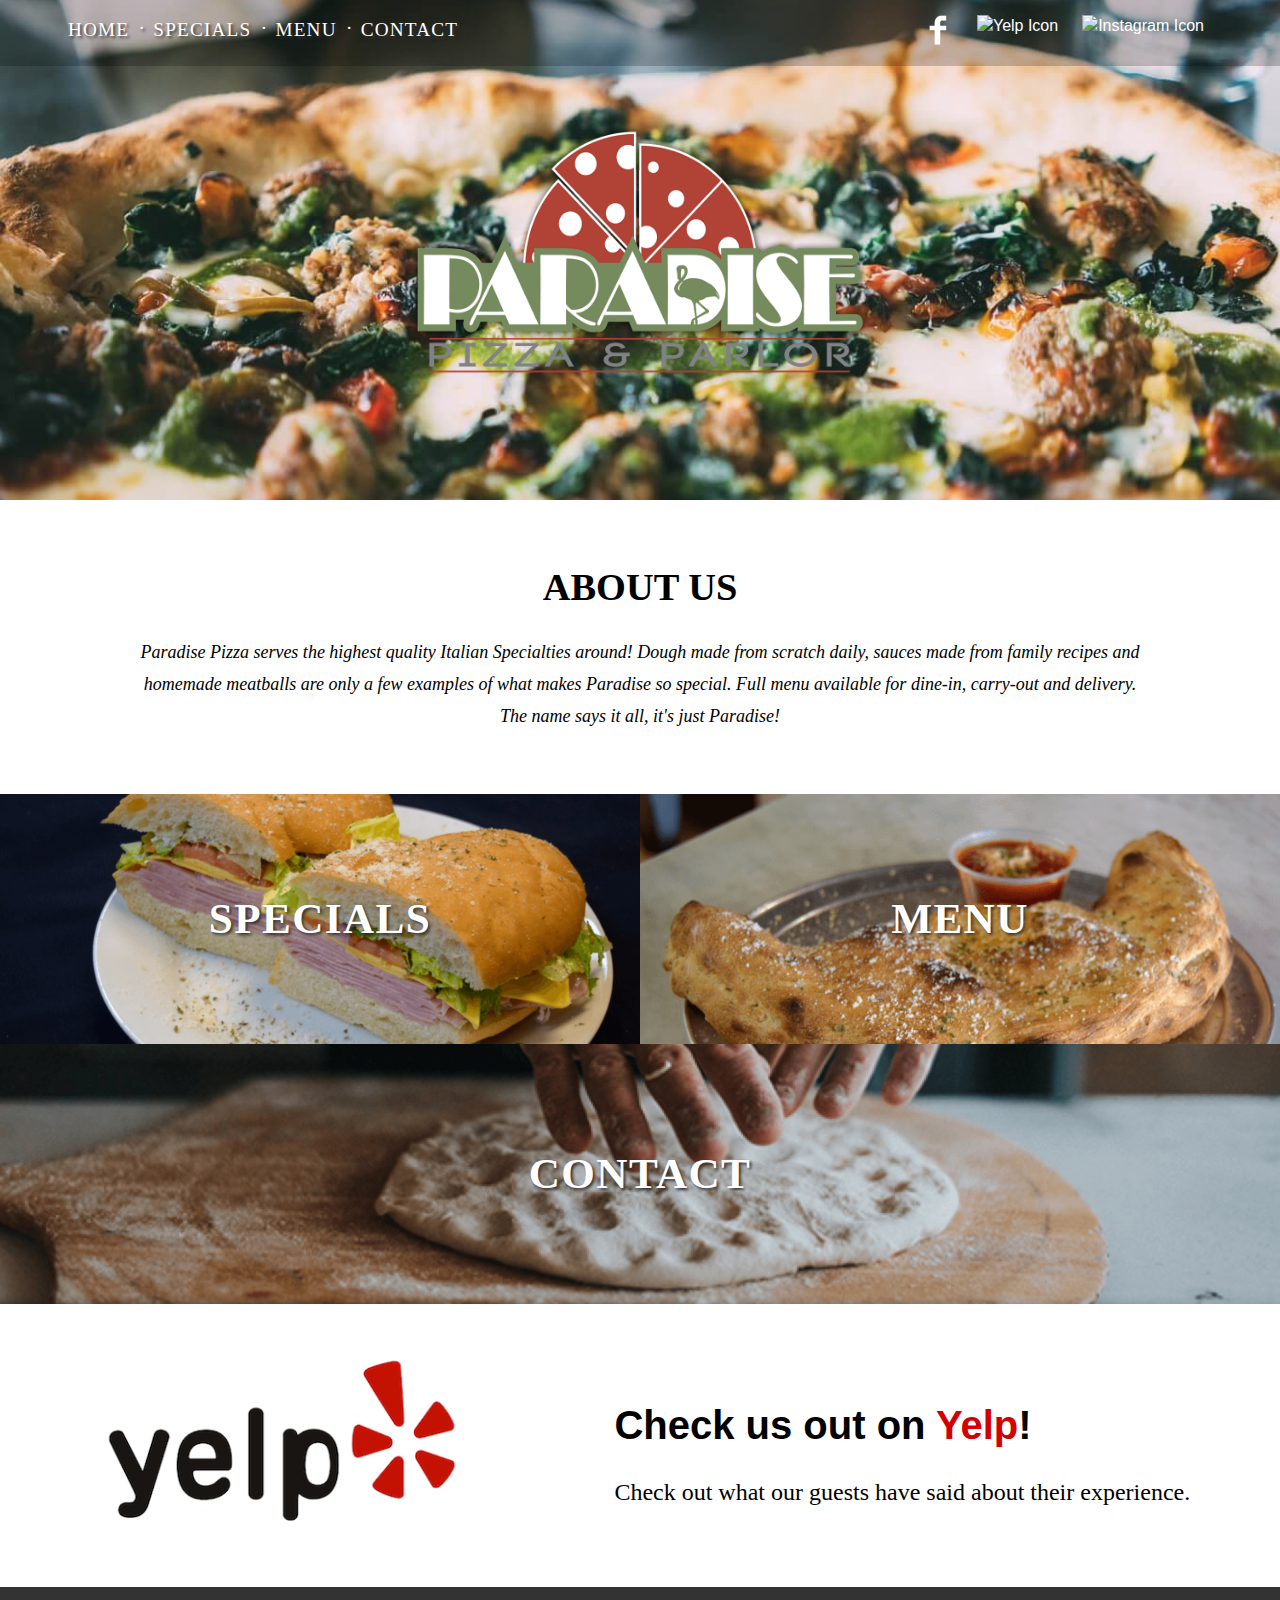
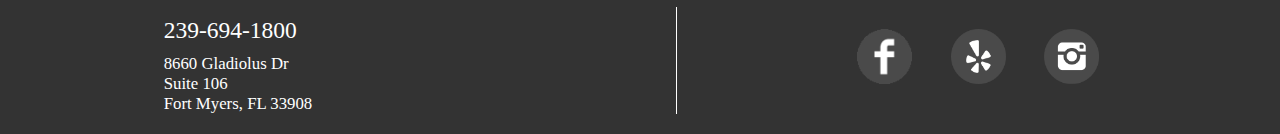
==== commit db543973: "added new images for banner sections" ====
--- a/index.html
+++ b/index.html
@@ -61,11 +61,11 @@
       </section>
       <div class="mid">
          <section class="mid-container">
+            <section class="specials">
+               <h2><a href="specials.html">SPECIALS</a></h2>
+            </section>
             <section class="menu">
                <h2><a href="menu.html">MENU</a></h2>
-            </section>
-            <section class="specials">
-               <h2><a href="specials.html">SPECIALS</a></h2>
             </section>
          </section>
          <section class="contact">
--- a/css/header-footer.css
+++ b/css/header-footer.css
@@ -47,6 +47,7 @@
 	padding: 10px 14px;
    color: white;
    text-transform: uppercase;
+   font-family: "Open Sans";
 }
 
 .main-nav a:hover, nav a:hover {
@@ -151,7 +152,6 @@
      background-color: rgba(0, 0, 0, 0.2);
      border-radius: 4px;
    }
-
 
    .hamburger, .hamburger::before,
    .hamburger::after {
--- a/css/style.css
+++ b/css/style.css
@@ -21,7 +21,7 @@
    color: white;
 }
 
-p, small {
+p, small, h1, h2 {
    font-family: "Open Sans";
 }
 
@@ -62,20 +62,20 @@
 }
 
 .menu {
-   background: url('../images/slider_asstd.jpg');
+   background: url('../images/IMG_4091.png');
 
 }
 
 .specials {
-   background: url('../images/slider_pasta2.jpg');
-
+   background: url('../images/IMG_4088.png');
+   background-position:  center 50%;
 }
 
 .contact {
-   background: url('../images/dough.jpg');
+   background: url('../images/dough.png');
    background-repeat: no-repeat;
    background-size: cover;
-   background-position:  center 80%;
+   background-position:  center 75%;
    width: 100%;
    display: flex;
    flex-direction: column;
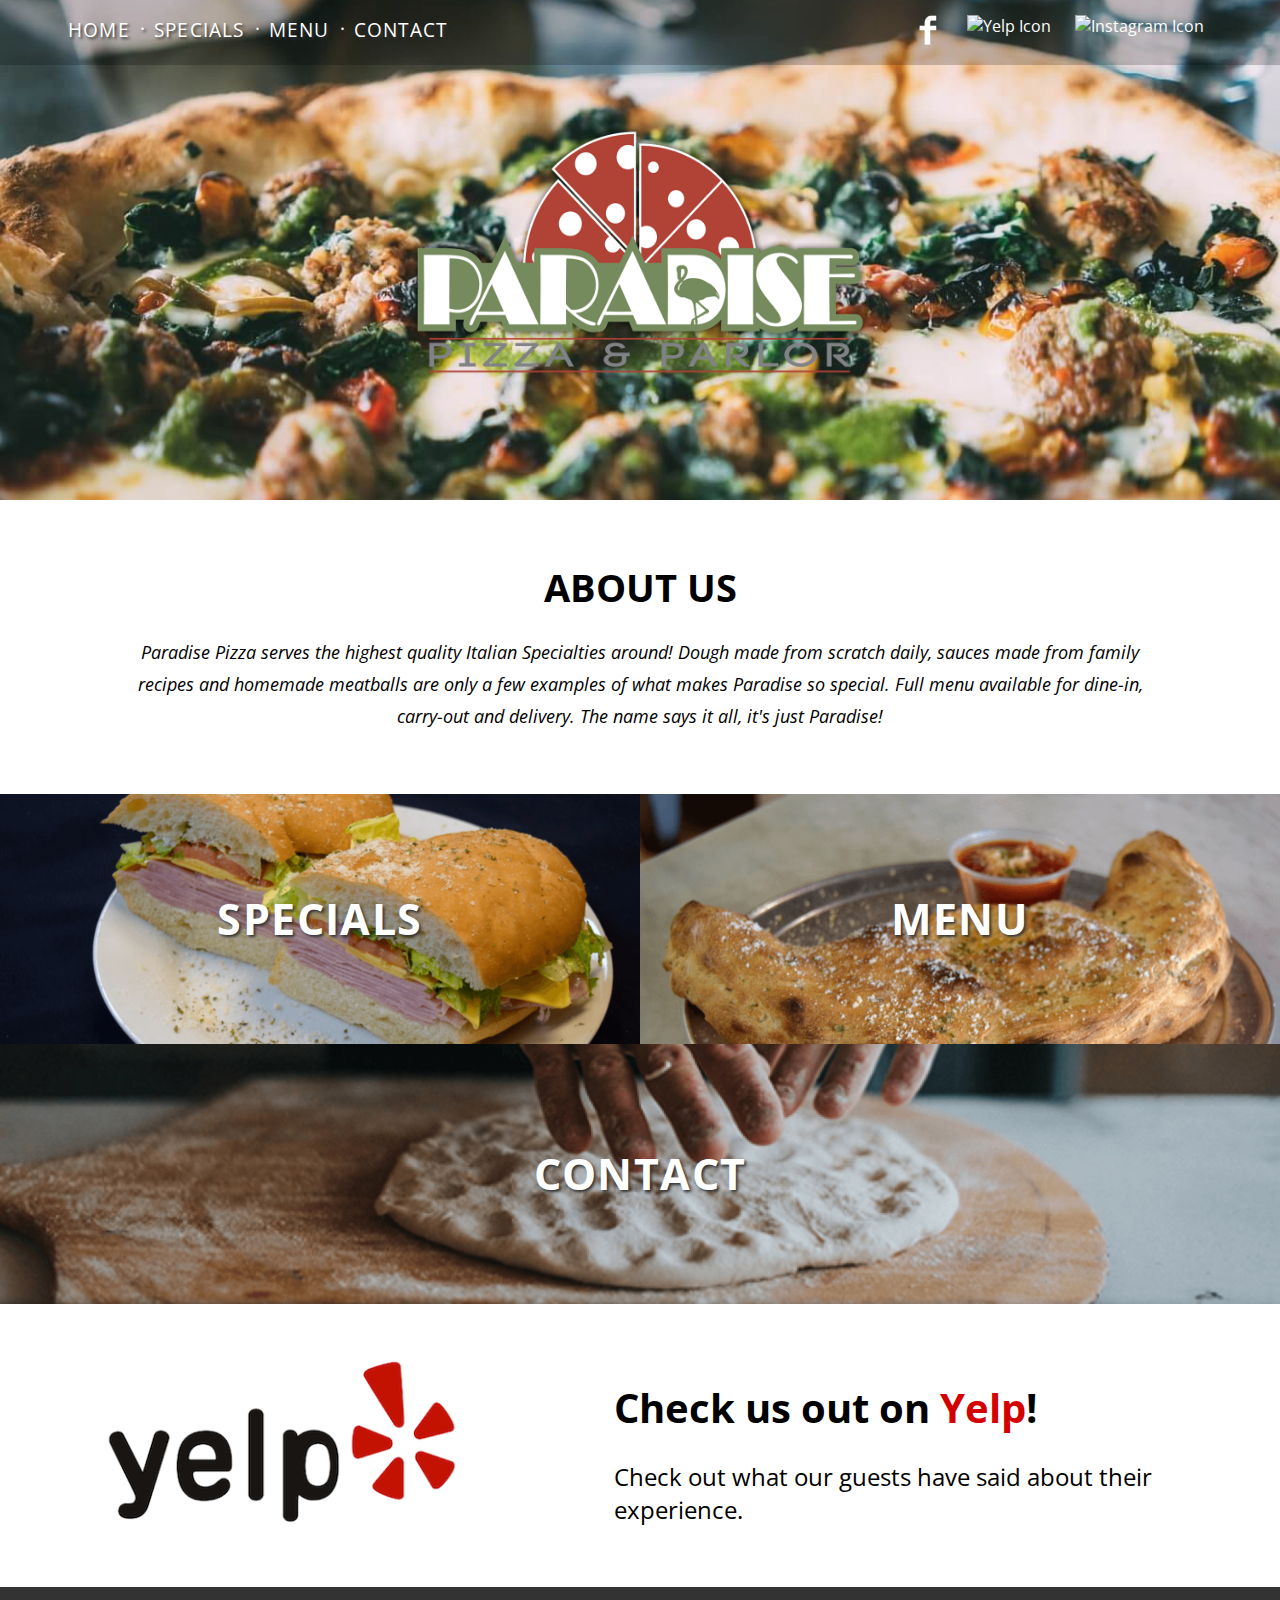
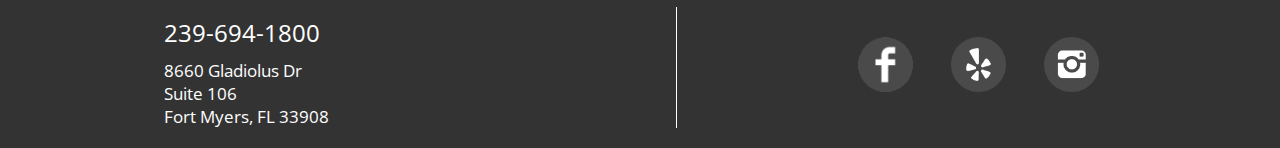
==== commit ec1551b7: "edited images" ====
--- a/index.html
+++ b/index.html
@@ -5,6 +5,7 @@
       <title>Paradise Pizza | Ft. Myers</title>
       <link rel="stylesheet" href="css/header-footer.css">
       <link rel="stylesheet" href="css/style.css">
+      <link href="https://fonts.googleapis.com/css?family=Open+Sans" rel="stylesheet">
       <meta name="viewport" content="width=device-width, initial-scale=1">
       <script
      src="https://code.jquery.com/jquery-2.2.4.min.js"
--- a/css/header-footer.css
+++ b/css/header-footer.css
@@ -7,7 +7,7 @@
    margin: 0 auto;
    padding: 0;
    line-height: 1.4;
-   font-family: 'Helvetica Nueu', sans-serif;
+   font-family: 'Helvetica Nueu', 'Open Sans', sans-serif;
 }
 
 ul {
--- a/css/style.css
+++ b/css/style.css
@@ -7,7 +7,7 @@
    margin: 0 auto;
    padding: 0;
    line-height: 1.4;
-   font-family: 'Helvetica Nueu', sans-serif;
+   font-family: 'Helvetica Nueu', 'Open Sans', sans-serif;
 }
 
 ul {
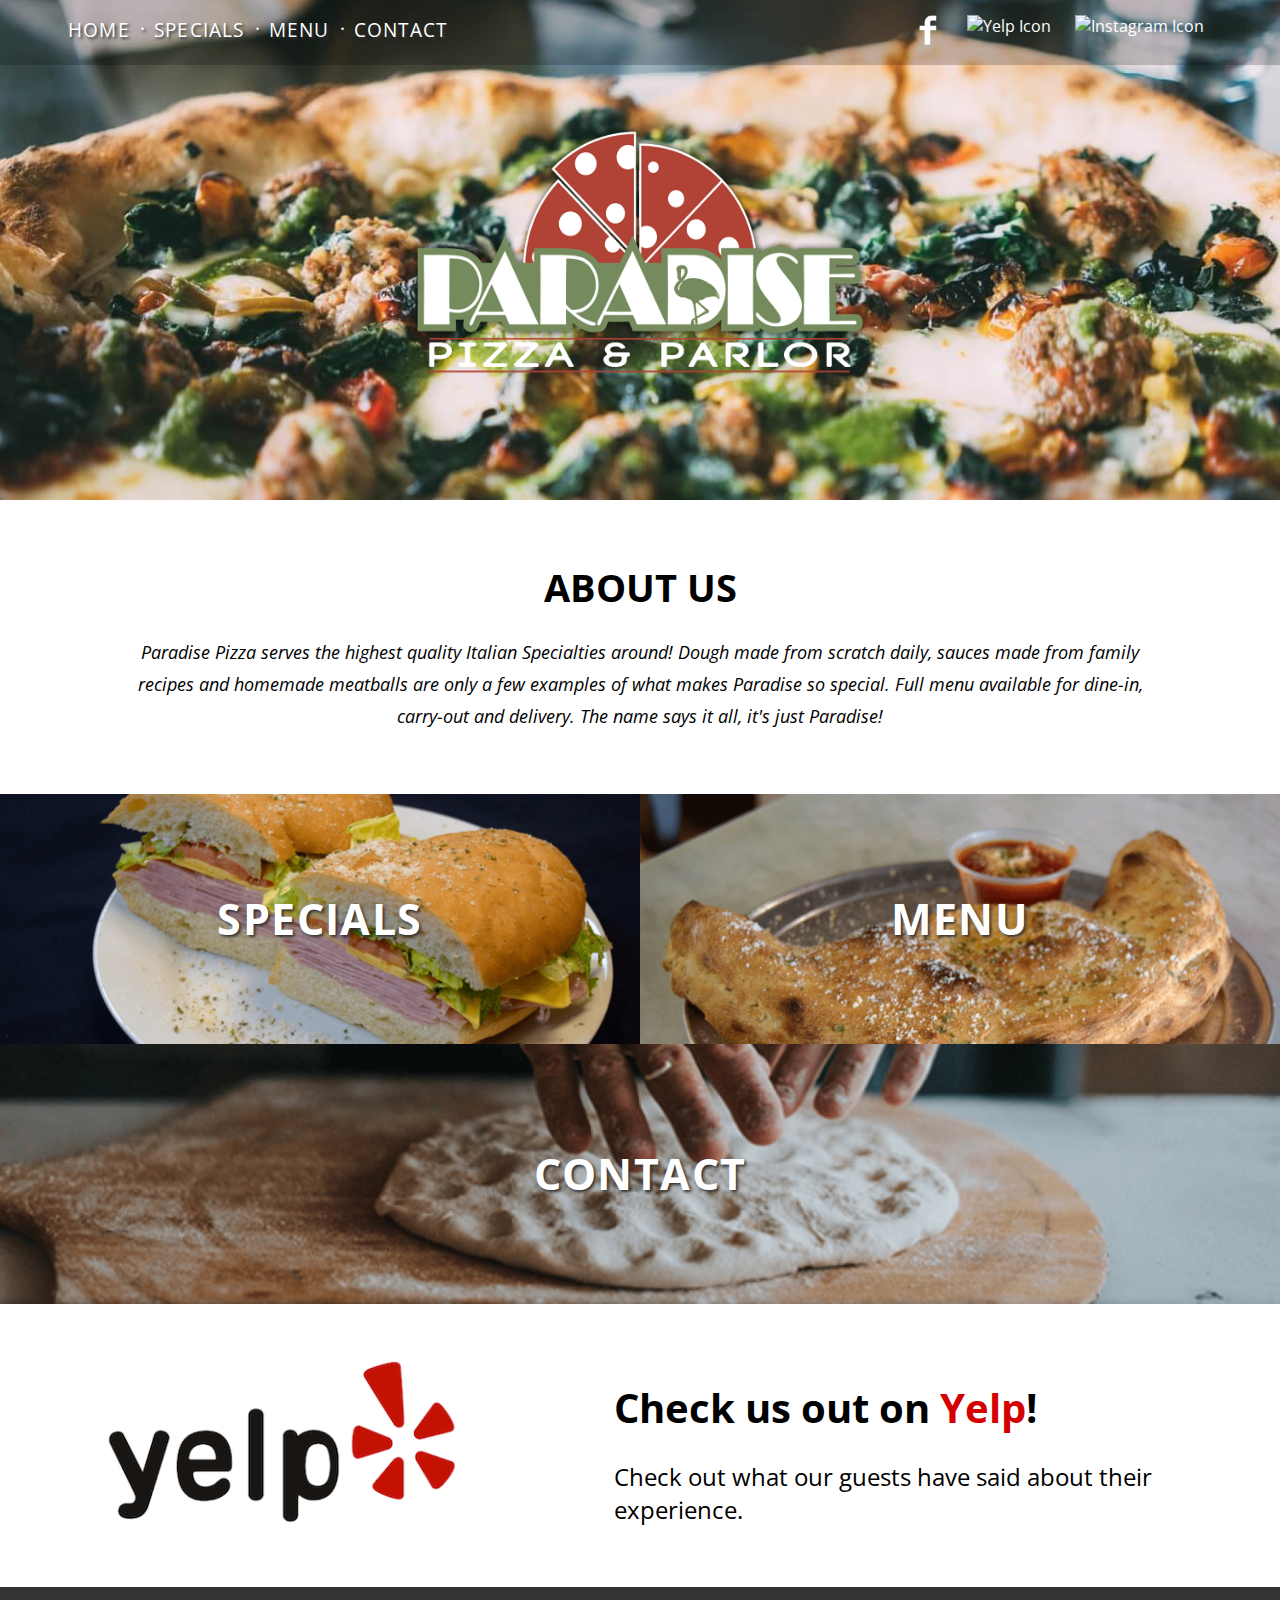
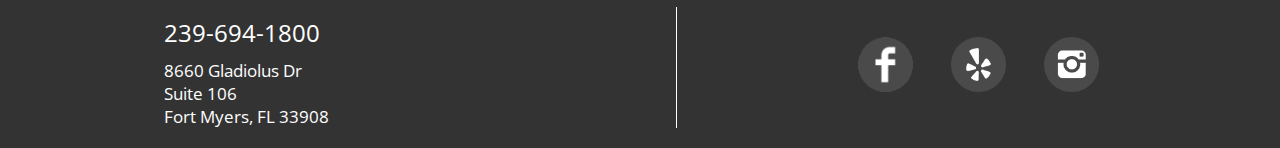
==== commit 7e78d37e: "modified color of logo" ====
--- a/index.html
+++ b/index.html
@@ -49,12 +49,12 @@
          </ul>
          <ul class="icons">
             <li><a class="item-5 item" href="https://www.facebook.com/Paradise-Pizza-Ft-Myers-403911583098489/?fref=ts" target="_blank"><img src="images/Facebook_White_logo.png" alt="Facebook Icon"></a></li>
-            <li><a class="item-6 item" href="https://www.yelp.com/biz/paradise-pizza-fort-myers-fort-myers-2" target="_blank"><img src="images/Yelp_White_logo.png" alt="Yelp Icon"></a></li>
-            <li><a class="item-7 item" href="https://www.instagram.com/paradisepizzafm/" target="_blank"><img src="images/IG_White_logo.png" alt="Instagram Icon"></a></li>
+            <li><a class="item-6 item" href="https://www.yelp.com/biz/paradise-pizza-fort-myers-fort-myers-2" target="_blank"><img src="https://s3.us-east-2.amazonaws.com/www.paradisepizzafm.com/images/Yelp_White_Logo.png" alt="Yelp Icon"></a></li>
+            <li><a class="item-7 item" href="https://www.instagram.com/paradisepizzafm/" target="_blank"><img src="https://s3.us-east-2.amazonaws.com/www.paradisepizzafm.com/images/IG_White_Logo.png" alt="Instagram Icon"></a></li>
          </ul>
       </header>
       <main class="banner" data-stellar-background-ratio="0.5">
-         <img class="banner-logo" src="images/Paradise-Main-Logo.png" alt="Paradise Pizza Logo">
+         <img class="banner-logo" src="images/Paradise-Main-Logo-White.png" alt="Paradise Pizza Logo">
       </main>
       <section class="about">
          <h1>ABOUT US</h1>
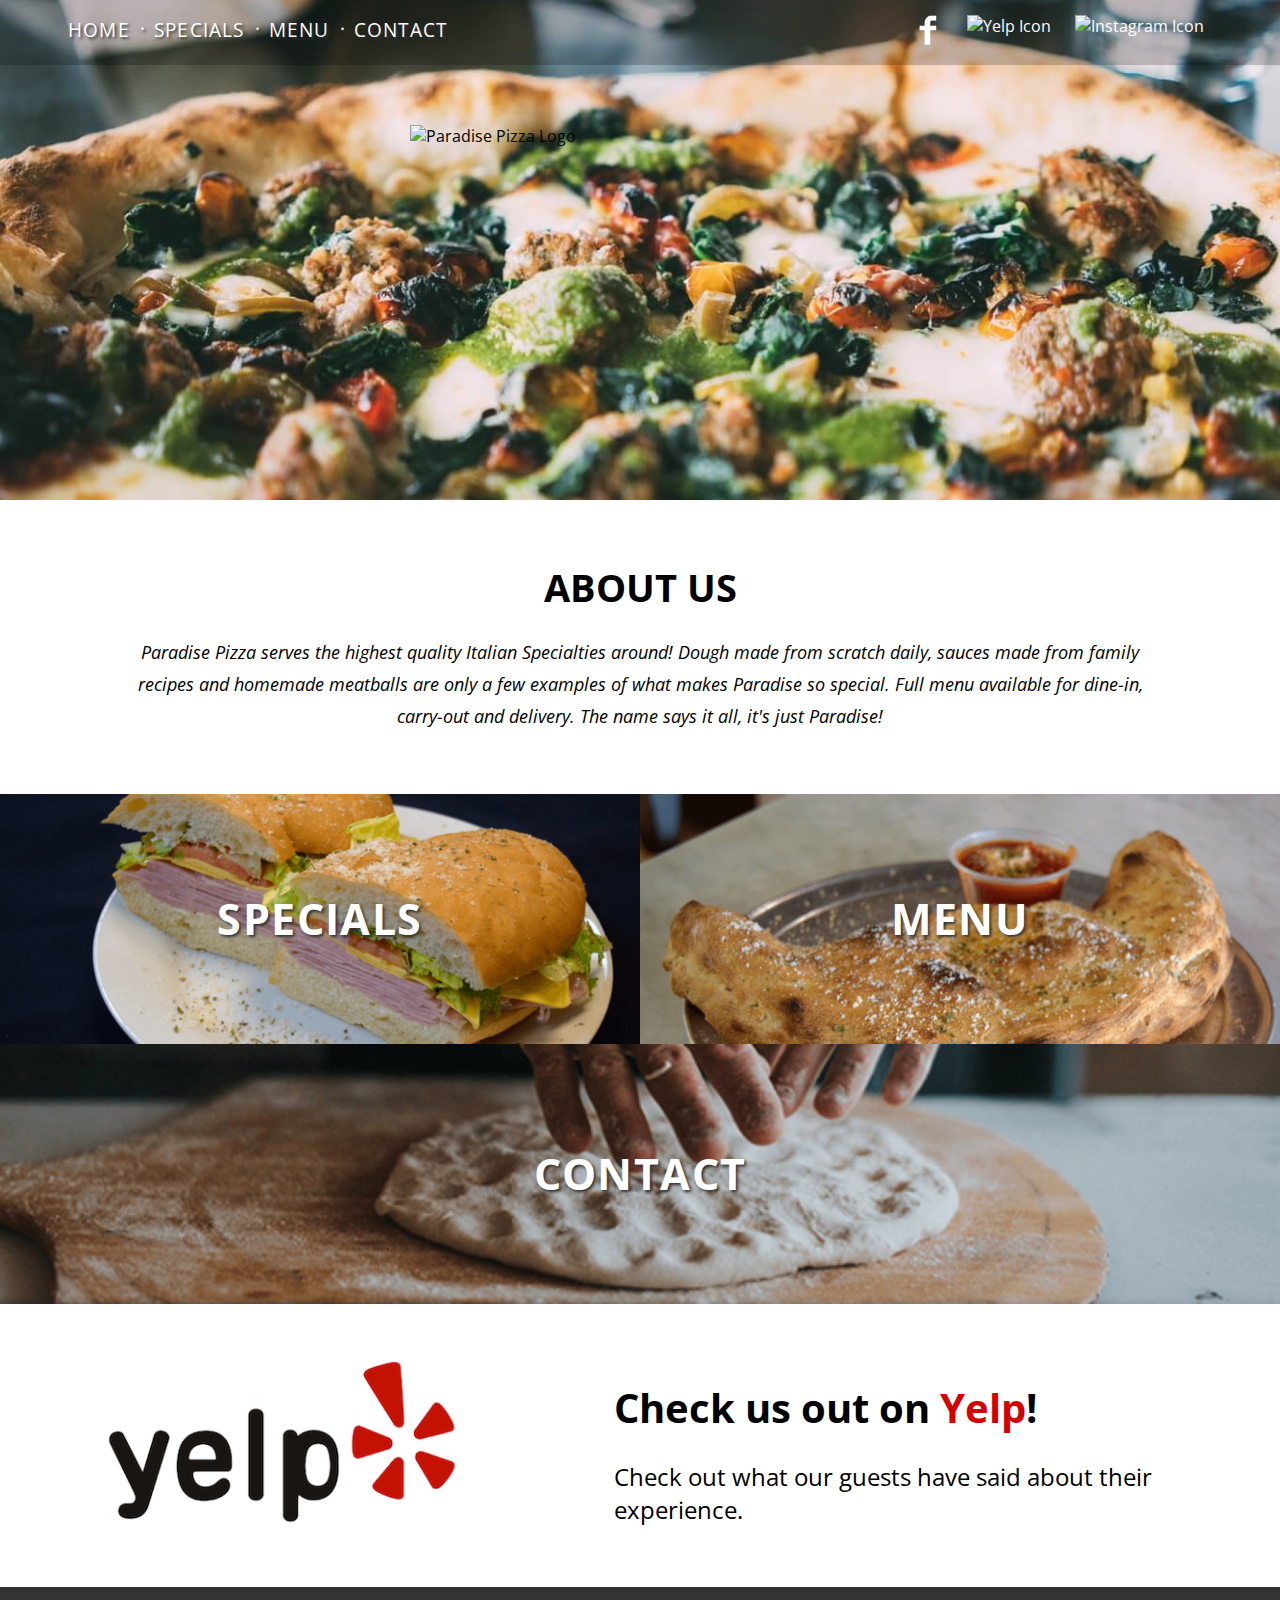
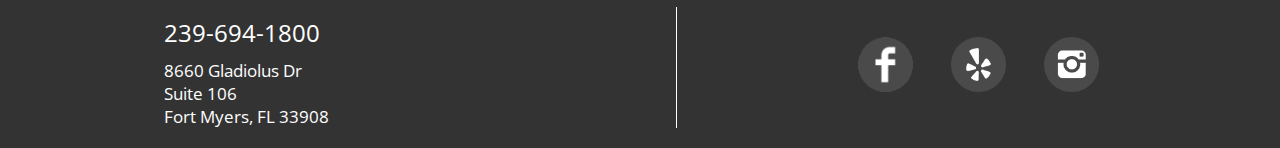
==== commit 9e58d541: "added middleware for videos, and changed embedded url links" ====
--- a/index.html
+++ b/index.html
@@ -6,6 +6,9 @@
       <link rel="stylesheet" href="css/header-footer.css">
       <link rel="stylesheet" href="css/style.css">
       <link href="https://fonts.googleapis.com/css?family=Open+Sans" rel="stylesheet">
+      <link rel="icon"
+      type="image/png"
+      href="images/Paradise-Main-Logo-White.png">
       <meta name="viewport" content="width=device-width, initial-scale=1">
       <script
      src="https://code.jquery.com/jquery-2.2.4.min.js"
@@ -54,7 +57,7 @@
          </ul>
       </header>
       <main class="banner" data-stellar-background-ratio="0.5">
-         <img class="banner-logo" src="images/Paradise-Main-Logo-White.png" alt="Paradise Pizza Logo">
+         <img class="banner-logo" src="https://s3.us-east-2.amazonaws.com/www.paradisepizzafm.com/images/Paradise-Main-Logo-White.png" alt="Paradise Pizza Logo">
       </main>
       <section class="about">
          <h1>ABOUT US</h1>
--- a/css/header-footer.css
+++ b/css/header-footer.css
@@ -1,5 +1,6 @@
+
 /*******************************
-       Base Element Styles
+Base Element Styles
 ********************************/
 
 body {
@@ -11,9 +12,9 @@
 }
 
 ul {
-  margin: 0;
-  padding: 0;
-  list-style: none;
+   margin: 0;
+   padding: 0;
+   list-style: none;
 }
 
 a {
@@ -22,7 +23,7 @@
 }
 
 /*******************************
-       Base Layout Styles
+Base Layout Styles
 ********************************/
 
 header {
@@ -42,16 +43,16 @@
 }
 
 .main-nav a, nav a {
-	text-align: center;
-	display: block;
-	padding: 10px 14px;
+   text-align: center;
+   display: block;
+   padding: 10px 14px;
    color: white;
    text-transform: uppercase;
    font-family: "Open Sans";
 }
 
 .main-nav a:hover, nav a:hover {
-	font-weight: bold;
+   font-weight: bold;
    letter-spacing: 2.2px;
 }
 
@@ -68,7 +69,12 @@
 }
 
 footer {
+   display: -webkit-box;
+   display: -ms-flexbox;
    display: flex;
+   -webkit-box-orient: vertical;
+   -webkit-box-direction: normal;
+   -ms-flex-direction: column;
    flex-direction: column;
    background-color: #333;
    position: inherit;
@@ -76,8 +82,15 @@
 }
 
 .footer {
+   display: -webkit-box;
+   display: -ms-flexbox;
    display: flex;
+   -webkit-box-orient: horizontal;
+   -webkit-box-direction: normal;
+   -ms-flex-direction: row;
    flex-direction: row;
+   -webkit-box-align: center;
+   -ms-flex-align: center;
    align-items: center;
 }
 
@@ -114,133 +127,152 @@
 }
 
 /***************************
-       MEDIA QUERIES
+MEDIA QUERIES
 ***************************/
 
 @media only screen and (min-width: 320px) {
 
    /*.menu-toggle.active .hamburger {
-      background-color: rgba(0,0,0,0);
-   }
-
-   .menu-toggle.active .hamburger:before {
-      top: 2%;
-      transform: rotate(45deg);
-   }
-
-   .menu-toggle.active .hamburger:after {
-      bottom: 6%;
-      transform: rotate(135deg);
-   }*/
-
-   .main-nav, .nav-dot {
-      display: none;
-   }
-
-
-   .overlay a {
-      display: block;
-   }
-
-   .menu-toggle {
-     padding: 1em 0.8em;
-     position: absolute;
-     cursor: pointer;
-     z-index: 100;
-     margin-top: 15px;
-     margin-left: 8px;
-     background-color: rgba(0, 0, 0, 0.2);
-     border-radius: 4px;
-   }
-
-   .hamburger, .hamburger::before,
-   .hamburger::after {
-      content: '';
-      display: block;
-      background: #FFF;
-      height: 3px;
-      width: 1.4em;
-      border-radius: 3px;
-      /*position: absolute;*/
-      transition: .5s;
-   }
-
-   .hamburger::before {
-      transform: translateY(-8px);
-   }
-
-   .hamburger::after {
-      transform: translateY(5px);
-   }
-
-   .overlay {
-      position: fixed;
-      top: 0;
-      left: 0;
-      width: 0%;
-      height: 48%;
-      background-color: #333;
-      overflow-x: hidden;
-      z-index: 1000;
-      transition: all 0.5s;
-   }
-
-   .mobile {
-      position: relative;
-      top: 0;
-      width: 100%;
-      text-align: center;
-      margin: 0 auto;
-   }
-
-   .mobile-header {
-      display: flex;
-      flex-direction: row;
-      justify-content: space-between;
-      text-align: center;
-   }
-
-   a.closeBtn {
-      font-size: 36px;
-      color: #fff;
-   }
-
-   .closeBtn {
-      margin: 8px 0 25px 25px;
-      font-size: 20px;
-   }
-
-   nav a {
-      color: #fff;
-   }
-
-   .icons {
-      display: none;
-      justify-content: center;
-   }
-
-   .banner {
-      background-position: 30% 110%;
-      height: 240px;
-   }
-
-   .info {
-      font-size: 0.82em;
-   }
-
-   .number {
-      font-size: 1.25em;
-      letter-spacing: 1.6;
-   }
-
-   .icons-footer-container {
-      display: flex;
-   }
-
-   .icons-footer-container img {
-      width: 45px;
-      margin: 0 5px;
-   }
+   background-color: rgba(0,0,0,0);
+}
+
+.menu-toggle.active .hamburger:before {
+top: 2%;
+transform: rotate(45deg);
+}
+
+.menu-toggle.active .hamburger:after {
+bottom: 6%;
+transform: rotate(135deg);
+}*/
+
+.main-nav, .nav-dot {
+   display: none;
+}
+
+
+.overlay a {
+   display: block;
+}
+
+.menu-toggle {
+   padding: 1em 0.8em;
+   position: absolute;
+   cursor: pointer;
+   z-index: 100;
+   margin-top: 15px;
+   margin-left: 8px;
+   background-color: rgba(0, 0, 0, 0.2);
+   border-radius: 4px;
+}
+
+.hamburger, .hamburger::before,
+.hamburger::after {
+   content: '';
+   display: block;
+   background: #FFF;
+   height: 3px;
+   width: 1.4em;
+   border-radius: 3px;
+   /*position: absolute;*/
+   -webkit-transition: .5s;
+   -o-transition: .5s;
+   transition: .5s;
+}
+
+.hamburger::before {
+   -webkit-transform: translateY(-8px);
+   -ms-transform: translateY(-8px);
+   transform: translateY(-8px);
+}
+
+.hamburger::after {
+   -webkit-transform: translateY(5px);
+   -ms-transform: translateY(5px);
+   transform: translateY(5px);
+}
+
+.overlay {
+   position: fixed;
+   top: 0;
+   left: 0;
+   width: 0%;
+   height: 54%;
+   background-color: #333;
+   overflow-x: hidden;
+   z-index: 1000;
+   -webkit-transition: all 0.5s;
+   -o-transition: all 0.5s;
+   transition: all 0.5s;
+}
+
+.mobile {
+   position: relative;
+   top: 0;
+   width: 100%;
+   text-align: center;
+   margin: 0 auto;
+}
+
+.mobile-header {
+   display: -webkit-box;
+   display: -ms-flexbox;
+   display: flex;
+   -webkit-box-orient: horizontal;
+   -webkit-box-direction: normal;
+   -ms-flex-direction: row;
+   flex-direction: row;
+   -webkit-box-pack: justify;
+   -ms-flex-pack: justify;
+   justify-content: space-between;
+   text-align: center;
+}
+
+a.closeBtn {
+   font-size: 36px;
+   color: #fff;
+}
+
+.closeBtn {
+   margin: 8px 0 25px 25px;
+   font-size: 20px;
+}
+
+nav a {
+   color: #fff;
+}
+
+.icons {
+   display: none;
+   -webkit-box-pack: center;
+   -ms-flex-pack: center;
+   justify-content: center;
+}
+
+.banner {
+   background-position: 30% 110%;
+   height: 240px;
+}
+
+.info {
+   font-size: 0.82em;
+}
+
+.number {
+   font-size: 1.25em;
+   letter-spacing: 1.6;
+}
+
+.icons-footer-container {
+   display: -webkit-box;
+   display: -ms-flexbox;
+   display: flex;
+}
+
+.icons-footer-container img {
+   width: 45px;
+   margin: 0 5px;
+}
 }
 
 @media (min-width: 480px){
@@ -251,8 +283,8 @@
    }
 
    .closeBtn {
-    margin: 14px 0 25px 25px;
-    font-size: 20px;
+      margin: 14px 0 25px 25px;
+      font-size: 20px;
    }
 
    .icons-footer-container img {
@@ -268,16 +300,23 @@
 @media (min-width: 720px){
 
    .menu-toggle, .mobile, .overlay, .mobile-header {
-     display: none;
+      display: none;
    }
 
    header, .main-nav, .icons {
+      display: -webkit-box;
+      display: -ms-flexbox;
       display: flex;
    }
 
    header {
       background-color: rgba(0,0,0,0.2);
+      -webkit-box-pack: justify;
+      -ms-flex-pack: justify;
       justify-content: space-between;
+      -webkit-box-orient: horizontal;
+      -webkit-box-direction: normal;
+      -ms-flex-direction: row;
       flex-direction: row;
       position: absolute;
    }
--- a/css/style.css
+++ b/css/style.css
@@ -1,5 +1,5 @@
 /*******************************
-       Base Element Styles
+Base Element Styles
 ********************************/
 
 body {
@@ -11,9 +11,9 @@
 }
 
 ul {
-  margin: 0;
-  padding: 0;
-  list-style: none;
+   margin: 0;
+   padding: 0;
+   list-style: none;
 }
 
 a {
@@ -26,7 +26,7 @@
 }
 
 /*******************************
-       Base Layout Styles
+Base Layout Styles
 ********************************/
 
 main {
@@ -39,8 +39,15 @@
    background-repeat: no-repeat;
    background-size: cover;
    width: 100%;
-   display: flex;
+   display: -webkit-box;
+   display: -ms-flexbox;
+   display: flex;
+   -webkit-box-orient: vertical;
+   -webkit-box-direction: normal;
+   -ms-flex-direction: column;
    flex-direction: column;
+   -webkit-box-pack: center;
+   -ms-flex-pack: center;
    justify-content: center;
 }
 
@@ -49,7 +56,12 @@
 }
 
 .about {
-   display: flex;
+   display: -webkit-box;
+   display: -ms-flexbox;
+   display: flex;
+   -webkit-box-orient: vertical;
+   -webkit-box-direction: normal;
+   -ms-flex-direction: column;
    flex-direction: column;
    text-align: center;
    width: 70vw;
@@ -57,7 +69,12 @@
 }
 
 .mid-container {
-   display: flex;
+   display: -webkit-box;
+   display: -ms-flexbox;
+   display: flex;
+   -webkit-box-orient: horizontal;
+   -webkit-box-direction: normal;
+   -ms-flex-direction: row;
    flex-direction: row;
 }
 
@@ -77,8 +94,15 @@
    background-size: cover;
    background-position:  center 75%;
    width: 100%;
-   display: flex;
+   display: -webkit-box;
+   display: -ms-flexbox;
+   display: flex;
+   -webkit-box-orient: vertical;
+   -webkit-box-direction: normal;
+   -ms-flex-direction: column;
    flex-direction: column;
+   -webkit-box-pack: center;
+   -ms-flex-pack: center;
    justify-content: center;
    text-align: center;
    color: white;
@@ -91,8 +115,15 @@
    background-size: cover;
    width: 50%;
    height: 150px;
-   display: flex;
+   display: -webkit-box;
+   display: -ms-flexbox;
+   display: flex;
+   -webkit-box-orient: vertical;
+   -webkit-box-direction: normal;
+   -ms-flex-direction: column;
    flex-direction: column;
+   -webkit-box-pack: center;
+   -ms-flex-pack: center;
    justify-content: center;
    text-align: center;
    color: white;
@@ -101,18 +132,25 @@
 }
 
 .menu:hover, .specials:hover, .contact:hover {
-	opacity: 0.7;
+   opacity: 0.7;
 }
 
 .last {
-   display: flex;
+   display: -webkit-box;
+   display: -ms-flexbox;
+   display: flex;
+   -webkit-box-orient: horizontal;
+   -webkit-box-direction: normal;
+   -ms-flex-direction: row;
    flex-direction: row;
+   -webkit-box-align: center;
+   -ms-flex-align: center;
    align-items: center;
 }
 
 
 /***************************
-       MEDIA QUERIES
+MEDIA QUERIES
 ***************************/
 
 @media only screen and (min-width: 320px) {
@@ -129,7 +167,7 @@
    }
 
    .about h1 {
-      margin-top: 8%;
+      margin-top: 3%;
       margin-bottom: 0;
       font-size: 1.8em;
    }
@@ -322,6 +360,7 @@
    }
    .yelp-description p {
       font-size: 1.5em;
+      -ms-flex-flow: wrap;
       flex-flow: wrap;
    }
 
